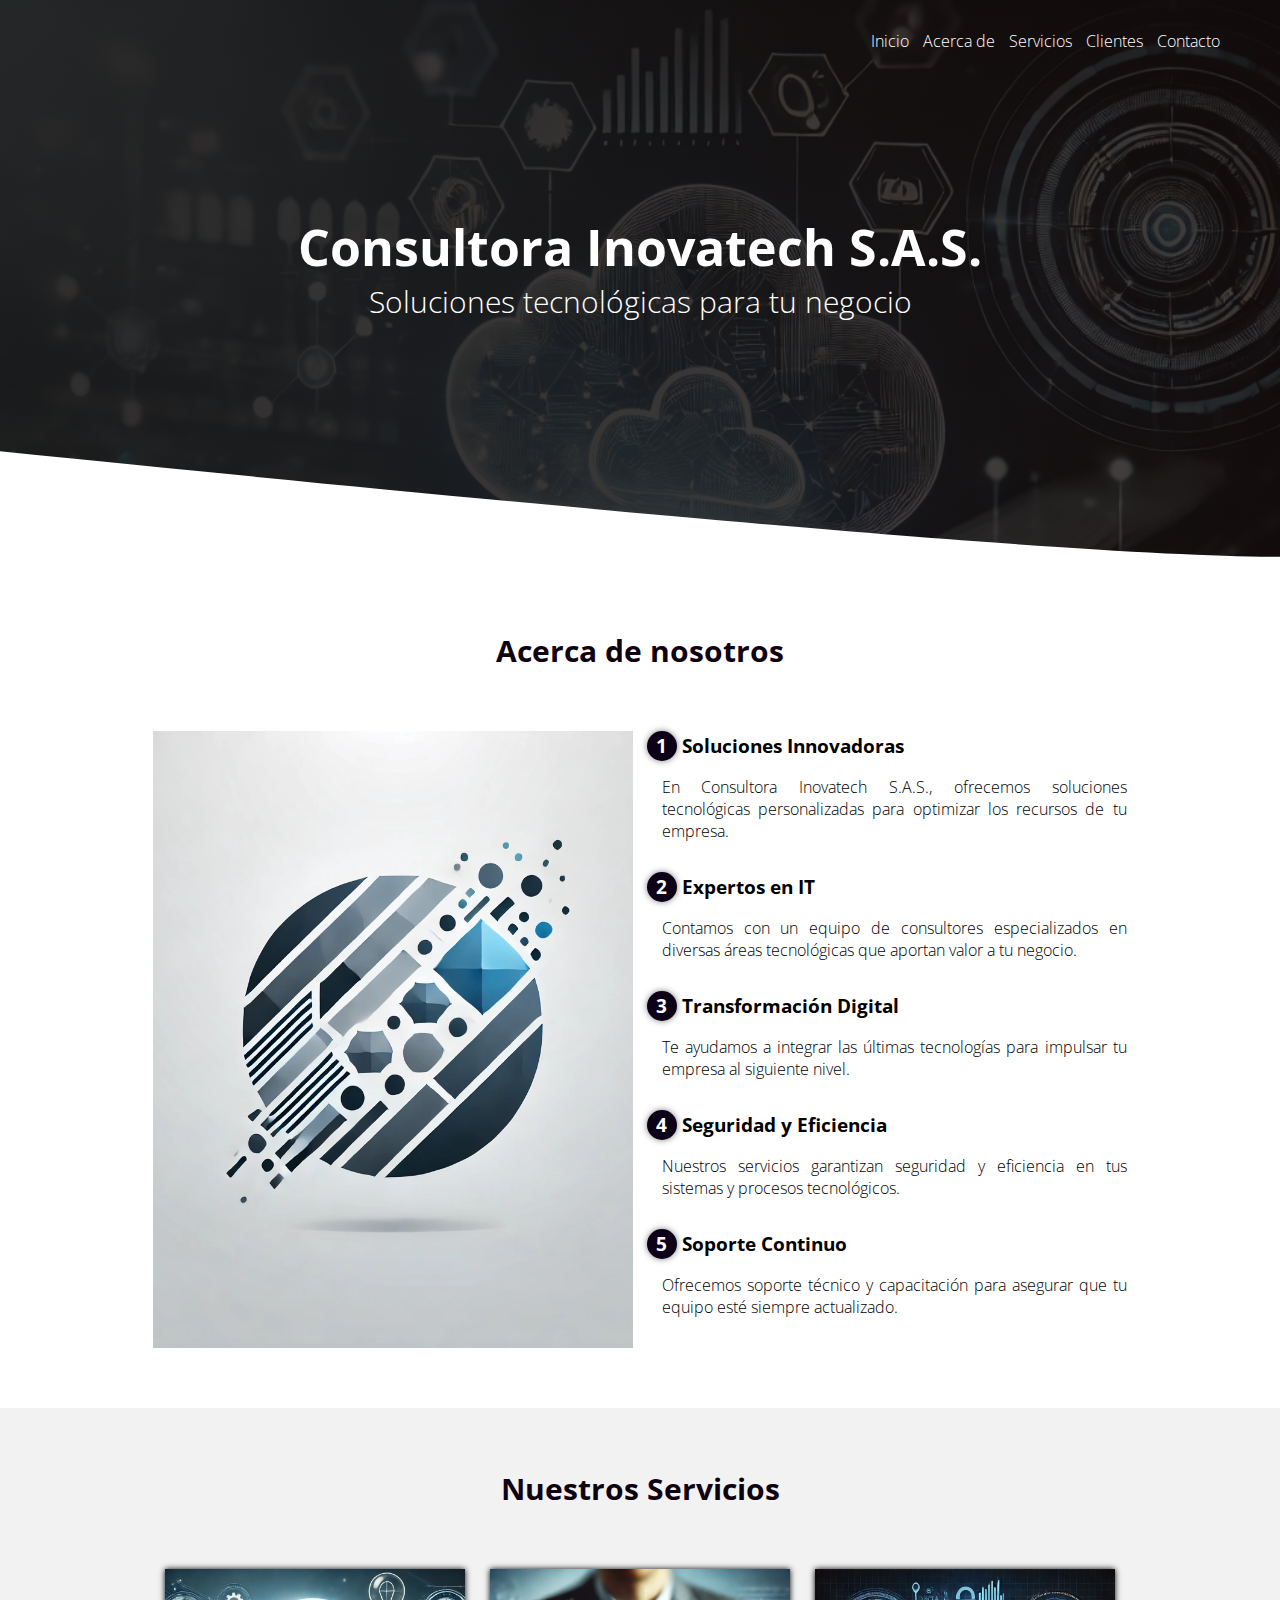
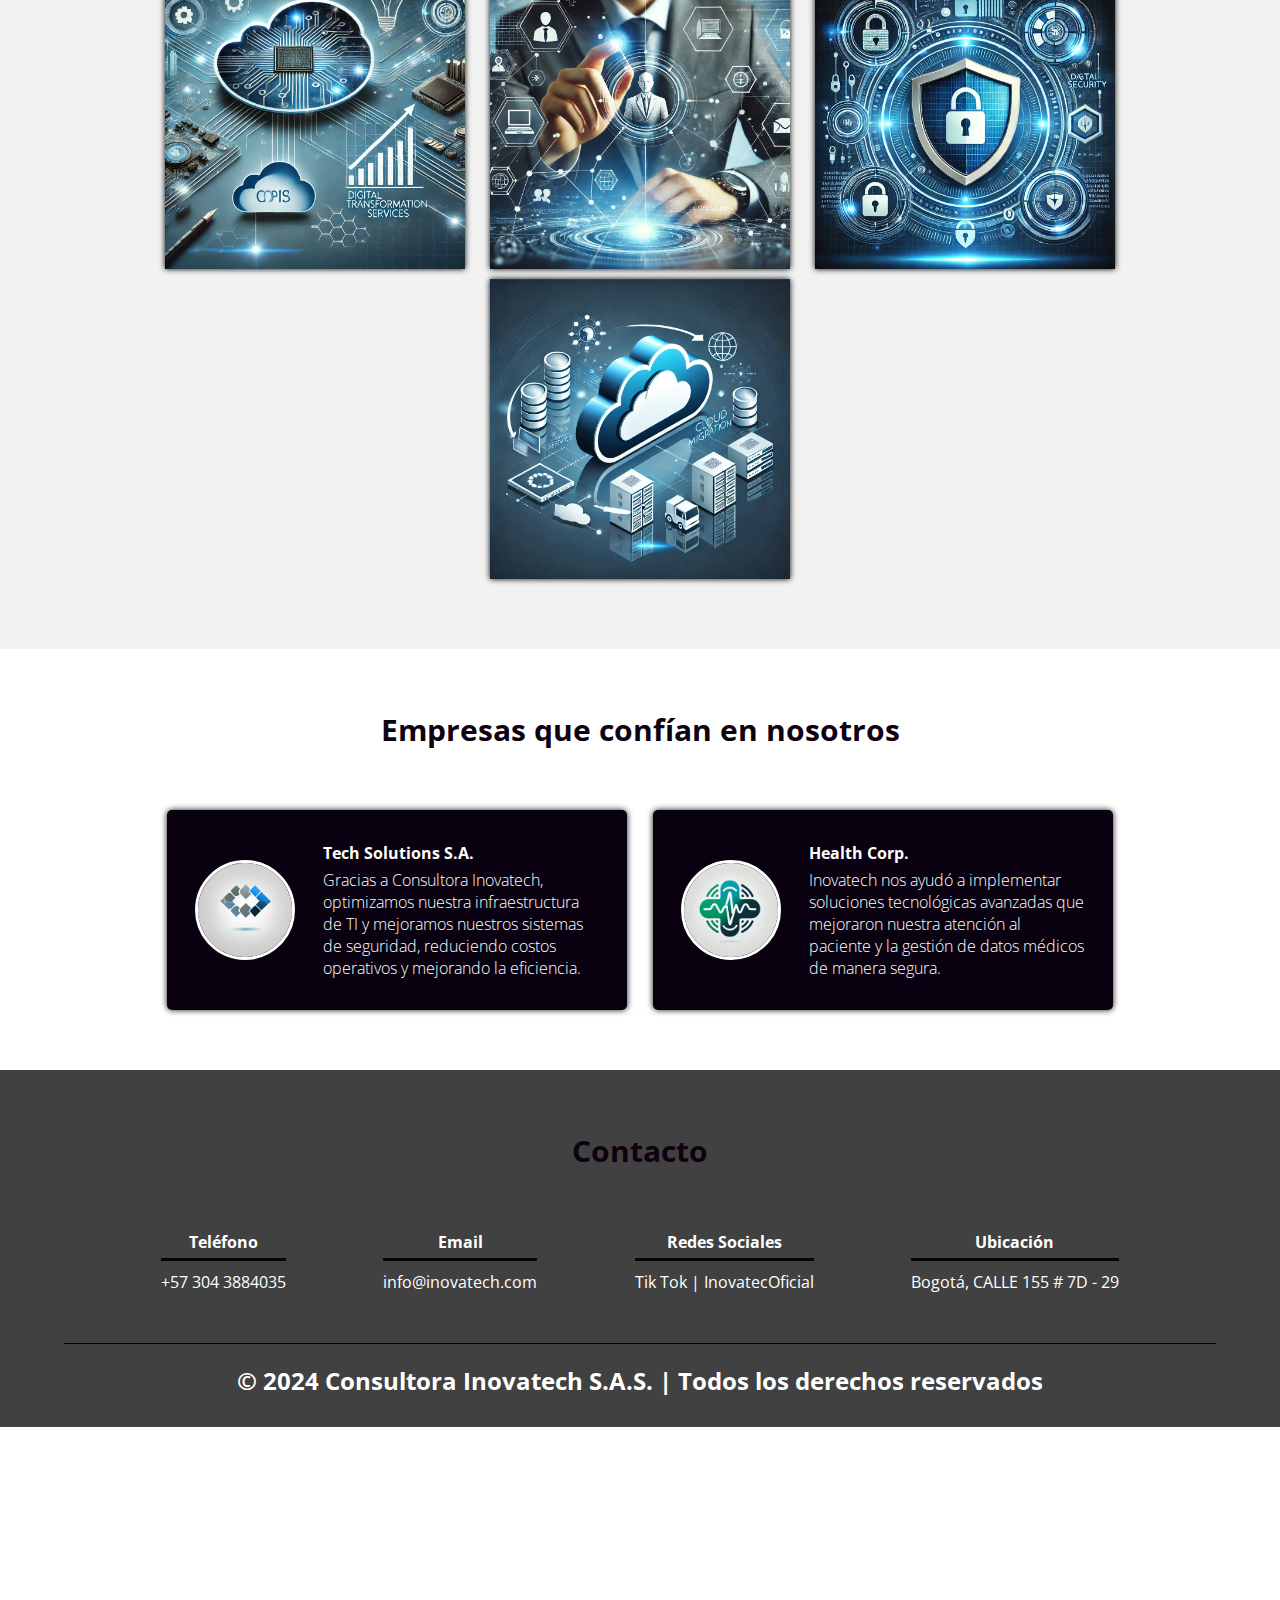
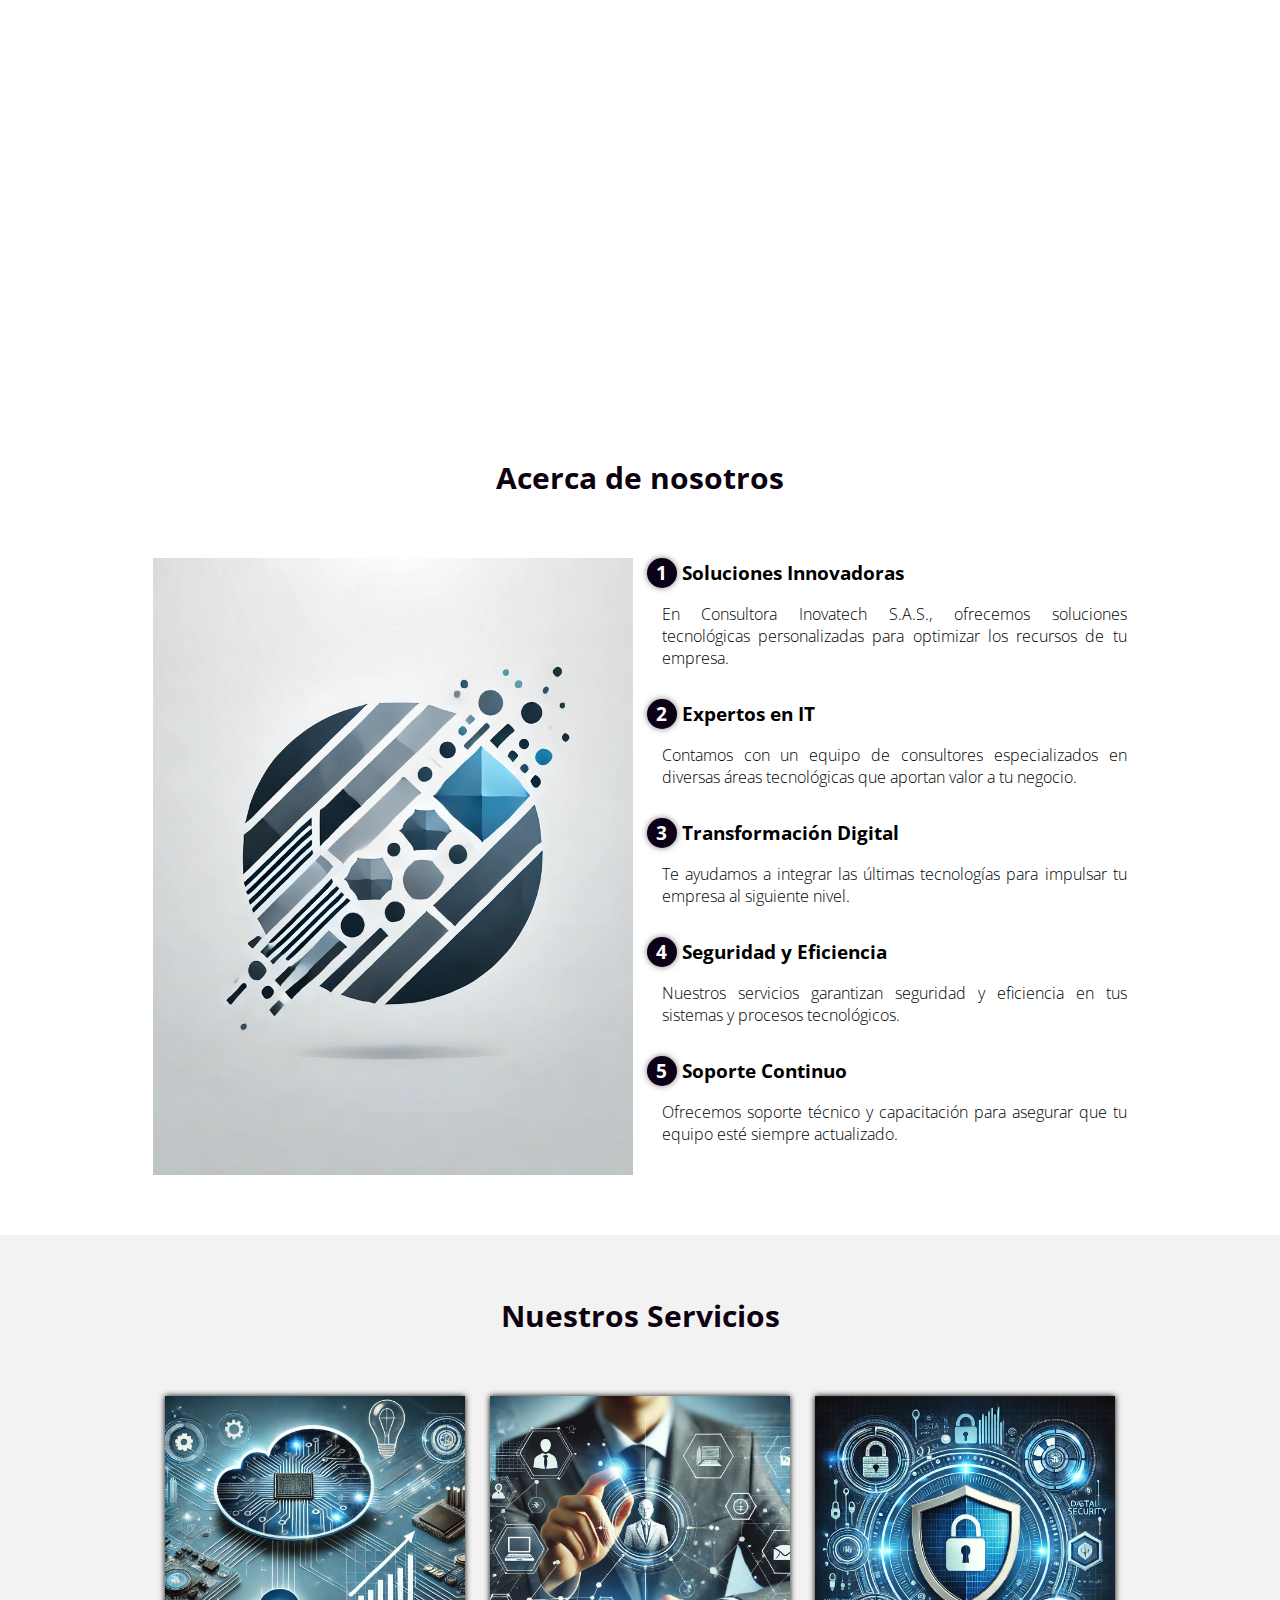
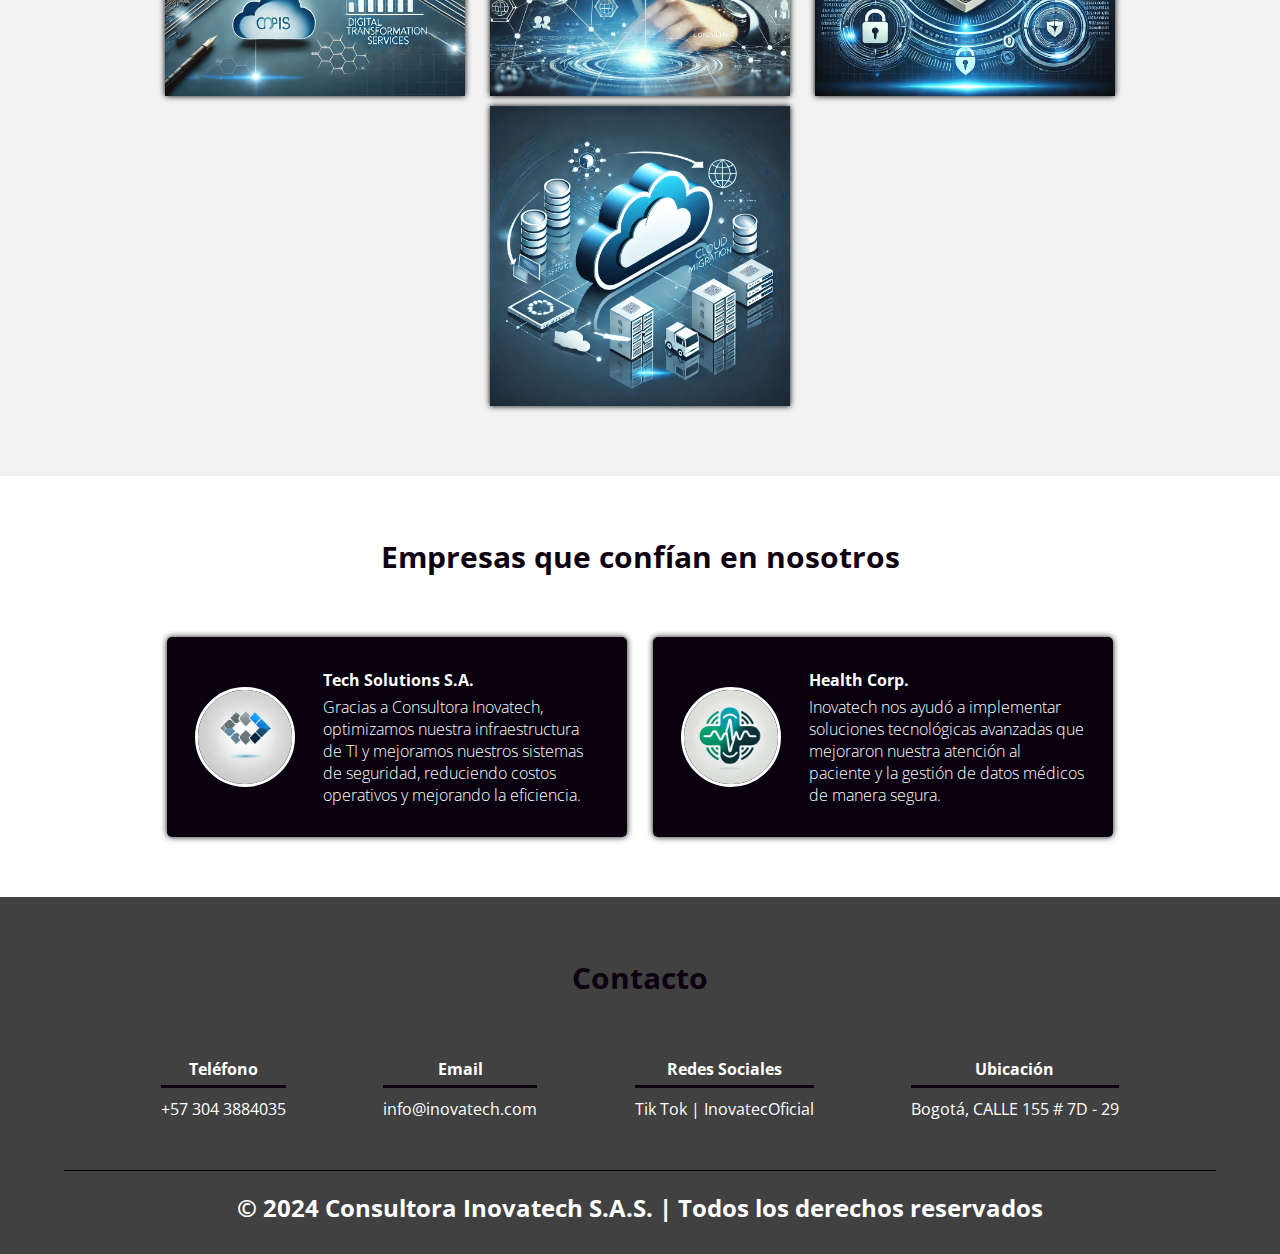
==== index.html @ 9912cde2 "Add files via upload" ====
<!DOCTYPE html>
<html lang="es">

<head>
    <meta charset="UTF-8">
    <meta name="viewport" content="width=device-width, initial-scale=1.0">
    <meta http-equiv="X-UA-Compatible" content="ie=edge">
    <title>Consultora Inovatech S.A.S.</title>
    <link rel="shortcut icon" href="img/Logo.png" type="image/x-icon">
    <link rel="stylesheet" href="css/estilos.css">
    <link href="https://fonts.googleapis.com/css?family=Open+Sans:300,400,700,800&display=swap" rel="stylesheet"> 
</head>

<body>
    <header>
        <nav>
            <a href="#inicio">Inicio</a>
            <a href="#acerca-de">Acerca de</a>
            <a href="#servicios">Servicios</a>
            <a href="#clientes">Clientes</a>
            <a href="#contacto">Contacto</a>
        </nav>
        <section id="inicio" class="textos-header">
            <h1>Consultora Inovatech S.A.S.</h1>
            <h2>Soluciones tecnológicas para tu negocio</h2>
        </section>
        <div class="wave" style="height: 150px; overflow: hidden;">
            <svg viewBox="0 0 500 150" preserveAspectRatio="none" style="height: 100%; width: 100%;">
                <path d="M-25.96,-5.41 C545.71,143.59 567.71,119.91 536.68,62.67 L500.00,150.00 L0.00,150.00 Z" style="stroke: none; fill: #fff;"></path>
            </svg>
        </div>                                     
    </header>
    <main>
        <section id="acerca-de" class="contenedor sobre-nosotros">
            <h2 class="titulo">Acerca de nosotros</h2>
            <div class="contenedor-sobre-nosotros">
                <img src="img/Logo.png" alt="Equipo Inovatech" class="imagen-about-us">
                <div class="contenido-textos">
                    <h3><span>1</span>Soluciones Innovadoras</h3>
                    <p>En Consultora Inovatech S.A.S., ofrecemos soluciones tecnológicas personalizadas para optimizar los recursos de tu empresa.</p>
                    <h3><span>2</span>Expertos en IT</h3>
                    <p>Contamos con un equipo de consultores especializados en diversas áreas tecnológicas que aportan valor a tu negocio.</p>
                    <h3><span>3</span>Transformación Digital</h3>
                    <p>Te ayudamos a integrar las últimas tecnologías para impulsar tu empresa al siguiente nivel.</p>
                    <h3><span>4</span>Seguridad y Eficiencia</h3>
                    <p>Nuestros servicios garantizan seguridad y eficiencia en tus sistemas y procesos tecnológicos.</p>
                    <h3><span>5</span>Soporte Continuo</h3>
                    <p>Ofrecemos soporte técnico y capacitación para asegurar que tu equipo esté siempre actualizado.</p>
                </div>
            </div>
        </section>

        <section id="servicios" class="portafolio">
            <div class="contenedor">
                <h2 class="titulo">Nuestros Servicios</h2>
                <div class="galeria-port">
                    <div class="imagen-port">
                        <img src="img/Transformación-Digital.png" alt="Transformación Digital">
                        <div class="hover-galeria">
                            <img src="img/icono-servicio.png" alt="">
                            <p>Transformación Digital</p>
                        </div>
                        <div class="servicio-info">
                            <h3>Transformación Digital</h3>
                            <p>Ayudamos a las empresas a adoptar tecnologías digitales para mejorar sus procesos y mantenerse competitivas. Nuestros servicios incluyen:</p>
                            <ul>
                                <li>Evaluación de madurez digital</li>
                                <li>Desarrollo de estrategias de transformación</li>
                                <li>Implementación de nuevas tecnologías</li>
                                <li>Capacitación y gestión del cambio</li>
                            </ul>
                        </div>
                    </div>
                    <div class="imagen-port">
                        <img src="img/Consultoría-IT.png" alt="Consultoría IT">
                        <div class="hover-galeria">
                            <img src="img/icono-servicio.png" alt="">
                            <p>Consultoría IT</p>
                        </div>
                        <div class="servicio-info">
                            <h3>Consultoría IT</h3>
                            <p>Ofrecemos asesoramiento experto en TI para optimizar sus sistemas. Nuestros servicios incluyen:</p>
                            <ul>
                                <li>Auditoría de sistemas y procesos IT</li>
                                <li>Planificación estratégica de TI</li>
                                <li>Optimización de infraestructura</li>
                                <li>Gestión de proyectos tecnológicos</li>
                            </ul>
                        </div>
                    </div>
                    <div class="imagen-port">
                        <img src="img/Seguridad-Informática.png" alt="Seguridad Informática">
                        <div class="hover-galeria">
                            <img src="img/icono-servicio.png" alt="">
                            <p>Seguridad Informática</p>
                        </div>
                        <div class="servicio-info">
                            <h3>Seguridad Informática</h3>
                            <p>Protegemos los activos digitales de su empresa contra amenazas cibernéticas. Nuestros servicios incluyen:</p>
                            <ul>
                                <li>Evaluación de vulnerabilidades</li>
                                <li>Implementación de soluciones de seguridad</li>
                                <li>Gestión de identidades y accesos</li>
                                <li>Formación en ciberseguridad</li>
                            </ul>
                        </div>
                    </div>
                    <div class="imagen-port">
                        <img src="img/Migración-a-la-Nube.png" alt="Migración a la nube">
                        <div class="hover-galeria">
                            <img src="img/icono-servicio.png" alt="">
                            <p>Migración a la Nube</p>
                        </div>
                        <div class="servicio-info">
                            <h3>Migración a la Nube</h3>
                            <p>Facilitamos la transición de sus sistemas a entornos cloud. Nuestros servicios incluyen:</p>
                            <ul>
                                <li>Análisis y planificación de la migración</li>
                                <li>Implementación de soluciones cloud</li>
                                <li>Optimización de costos en la nube</li>
                                <li>Gestión y monitoreo de entornos cloud</li>
                            </ul>
                        </div>
                    </div>
                </div>
            </div>
        </section>

        <section id="clientes" class="clientes contenedor">
            <h2 class="titulo">Empresas que confían en nosotros</h2>
            <div class="cards">
                <div class="card">
                    <img src="img/Tech-Solutions-S.A.png" alt="Cliente satisfecho">
                    <div class="contenido-texto-card">
                        <h4>Tech Solutions S.A.</h4>
                        <p>Gracias a Consultora Inovatech, optimizamos nuestra infraestructura de TI y mejoramos nuestros sistemas de seguridad, reduciendo costos operativos y mejorando la eficiencia.</p>
                    </div>
                </div>
                <div class="card">
                    <img src="img/Health-Corp.png" alt="Cliente satisfecho">
                    <div class="contenido-texto-card">
                        <h4>Health Corp.</h4>
                        <p>Inovatech nos ayudó a implementar soluciones tecnológicas avanzadas que mejoraron nuestra atención al paciente y la gestión de datos médicos de manera segura.</p>
                    </div>
                </div>
            </div>
        </section>
    </main>
    <footer id="contacto">
        <h2 class="titulo">Contacto</h2>
        <div class="contenedor-footer">
            <div class="content-foo">
                <h4>Teléfono</h4>
                <p>+57 304 3884035</p>
            </div>
            <div class="content-foo">
                <h4>Email</h4>
                <p>info@inovatech.com</p>
            </div>
            <div class="content-foo">
                <h4>Redes Sociales</h4>
                <p>Tik Tok | InovatecOficial</p>
            </div>
            <div class="content-foo">
                <h4>Ubicación</h4>
                <p>Bogotá, CALLE 155 # 7D - 29</p>
            </div>
        </div>
        <h2 class="titulo-final">&copy; 2024 Consultora Inovatech S.A.S. | Todos los derechos reservados</h2>
    </footer>

    <script src="js/script.js"></script>
</body>

</html><!DOCTYPE html>
<html lang="es">

<head>
    <meta charset="UTF-8">
    <meta name="viewport" content="width=device-width, initial-scale=1.0">
    <meta http-equiv="X-UA-Compatible" content="ie=edge">
    <title>Consultora Inovatech S.A.S.</title>
    <link rel="shortcut icon" href="img/Logo.png" type="image/x-icon">
    <link rel="stylesheet" href="css/estilos.css">
    <link href="https://fonts.googleapis.com/css?family=Open+Sans:300,400,700,800&display=swap" rel="stylesheet">
</head>

<body>
    <header>
        <nav>
            <a href="#inicio">Inicio</a>
            <a href="#acerca-de">Acerca de</a>
            <a href="#servicios">Servicios</a>
            <a href="#clientes">Clientes</a>
            <a href="#contacto">Contacto</a>
        </nav>
        <section id="inicio" class="textos-header">
            <h1>Consultora Inovatech S.A.S.</h1>
            <h2>Soluciones tecnológicas para tu negocio</h2>
        </section>
        <div class="wave" style="height: 150px; overflow: hidden;">
            <svg viewBox="0 0 500 150" preserveAspectRatio="none" style="height: 100%; width: 100%;">
                <path d="M-25.96,-5.41 C545.71,143.59 567.71,119.91 536.68,62.67 L500.00,150.00 L0.00,150.00 Z" style="stroke: none; fill: #fff;"></path>
            </svg>
        </div>
    </header>
    <main>
        <section id="acerca-de" class="contenedor sobre-nosotros">
            <h2 class="titulo">Acerca de nosotros</h2>
            <div class="contenedor-sobre-nosotros">
                <img src="img/Logo.png" alt="Equipo Inovatech" class="imagen-about-us">
                <div class="contenido-textos">
                    <h3><span>1</span>Soluciones Innovadoras</h3>
                    <p>En Consultora Inovatech S.A.S., ofrecemos soluciones tecnológicas personalizadas para optimizar los recursos de tu empresa.</p>
                    <h3><span>2</span>Expertos en IT</h3>
                    <p>Contamos con un equipo de consultores especializados en diversas áreas tecnológicas que aportan valor a tu negocio.</p>
                    <h3><span>3</span>Transformación Digital</h3>
                    <p>Te ayudamos a integrar las últimas tecnologías para impulsar tu empresa al siguiente nivel.</p>
                    <h3><span>4</span>Seguridad y Eficiencia</h3>
                    <p>Nuestros servicios garantizan seguridad y eficiencia en tus sistemas y procesos tecnológicos.</p>
                    <h3><span>5</span>Soporte Continuo</h3>
                    <p>Ofrecemos soporte técnico y capacitación para asegurar que tu equipo esté siempre actualizado.</p>
                </div>
            </div>
        </section>

        <section id="servicios" class="portafolio">
            <div class="contenedor">
                <h2 class="titulo">Nuestros Servicios</h2>
                <div class="galeria-port">
                    <div class="imagen-port">
                        <img src="img/Transformación-Digital.png" alt="Transformación Digital">
                        <div class="hover-galeria">
                            <img src="img/icono-servicio.png" alt="">
                            <p>Transformación Digital</p>
                        </div>
                        <div class="servicio-info">
                            <h3>Transformación Digital</h3>
                            <p>Ayudamos a las empresas a adoptar tecnologías digitales para mejorar sus procesos y mantenerse competitivas. Nuestros servicios incluyen:</p>
                            <ul>
                                <li>Evaluación de madurez digital</li>
                                <li>Desarrollo de estrategias de transformación</li>
                                <li>Implementación de nuevas tecnologías</li>
                                <li>Capacitación y gestión del cambio</li>
                            </ul>
                        </div>
                    </div>
                    <div class="imagen-port">
                        <img src="img/Consultoría-IT.png" alt="Consultoría IT">
                        <div class="hover-galeria">
                            <img src="img/icono-servicio.png" alt="">
                            <p>Consultoría IT</p>
                        </div>
                        <div class="servicio-info">
                            <h3>Consultoría IT</h3>
                            <p>Ofrecemos asesoramiento experto en TI para optimizar sus sistemas. Nuestros servicios incluyen:</p>
                            <ul>
                                <li>Auditoría de sistemas y procesos IT</li>
                                <li>Planificación estratégica de TI</li>
                                <li>Optimización de infraestructura</li>
                                <li>Gestión de proyectos tecnológicos</li>
                            </ul>
                        </div>
                    </div>
                    <div class="imagen-port">
                        <img src="img/Seguridad-Informática.png" alt="Seguridad Informática">
                        <div class="hover-galeria">
                            <img src="img/icono-servicio.png" alt="">
                            <p>Seguridad Informática</p>
                        </div>
                        <div class="servicio-info">
                            <h3>Seguridad Informática</h3>
                            <p>Protegemos los activos digitales de su empresa contra amenazas cibernéticas. Nuestros servicios incluyen:</p>
                            <ul>
                                <li>Evaluación de vulnerabilidades</li>
                                <li>Implementación de soluciones de seguridad</li>
                                <li>Gestión de identidades y accesos</li>
                                <li>Formación en ciberseguridad</li>
                            </ul>
                        </div>
                    </div>
                    <div class="imagen-port">
                        <img src="img/Migración-a-la-Nube.png" alt="Migración a la nube">
                        <div class="hover-galeria">
                            <img src="img/icono-servicio.png" alt="">
                            <p>Migración a la Nube</p>
                        </div>
                        <div class="servicio-info">
                            <h3>Migración a la Nube</h3>
                            <p>Facilitamos la transición de sus sistemas a entornos cloud. Nuestros servicios incluyen:</p>
                            <ul>
                                <li>Análisis y planificación de la migración</li>
                                <li>Implementación de soluciones cloud</li>
                                <li>Optimización de costos en la nube</li>
                                <li>Gestión y monitoreo de entornos cloud</li>
                            </ul>
                        </div>
                    </div>
                </div>
            </div>
        </section>

        <section id="clientes" class="clientes contenedor">
            <h2 class="titulo">Empresas que confían en nosotros</h2>
            <div class="cards">
                <div class="card">
                    <img src="img/Tech-Solutions-S.A.png" alt="Cliente satisfecho">
                    <div class="contenido-texto-card">
                        <h4>Tech Solutions S.A.</h4>
                        <p>Gracias a Consultora Inovatech, optimizamos nuestra infraestructura de TI y mejoramos nuestros sistemas de seguridad, reduciendo costos operativos y mejorando la eficiencia.</p>
                    </div>
                </div>
                <div class="card">
                    <img src="img/Health-Corp.png" alt="Cliente satisfecho">
                    <div class="contenido-texto-card">
                        <h4>Health Corp.</h4>
                        <p>Inovatech nos ayudó a implementar soluciones tecnológicas avanzadas que mejoraron nuestra atención al paciente y la gestión de datos médicos de manera segura.</p>
                    </div>
                </div>
            </div>
        </section>
    </main>
    <footer id="contacto">
        <h2 class="titulo">Contacto</h2>
        <div class="contenedor-footer">
            <div class="content-foo">
                <h4>Teléfono</h4>
                <p>+57 304 3884035</p>
            </div>
            <div class="content-foo">
                <h4>Email</h4>
                <p>info@inovatech.com</p>
            </div>
            <div class="content-foo">
                <h4>Redes Sociales</h4>
                <p>Tik Tok | InovatecOficial</p>
            </div>
            <div class="content-foo">
                <h4>Ubicación</h4>
                <p>Bogotá, CALLE 155 # 7D - 29</p>
            </div>
        </div>
        <h2 class="titulo-final">&copy; 2024 Consultora Inovatech S.A.S. | Todos los derechos reservados</h2>
    </footer>

    <script src="script.js"></script>
</body>

</html>
---- css/estilos.css ----
* {
    margin: 0;
    padding: 0;
    box-sizing: border-box;
}

body {
    font-family: 'Open Sans', sans-serif;
}

.contenedor {
    padding: 60px 0;
    width: 90%;
    max-width: 1000px;
    margin: auto;
    overflow: hidden;
}

.titulo {
    color: #0e0211;
    font-size: 30px;
    text-align: center;
    margin-bottom: 60px;
}

/* Header */

header {
    width: 100%;
    height: 600px;
    background: #d64040;
    background: linear-gradient(to right, hsla(0, 7%, 8%, 0.884), hsla(0, 23%, 6%, 0.788)), url(../img/Top.png);
    background-size: cover;
    background-attachment: fixed;
    position: relative;
}

nav {
    text-align: right;
    padding: 30px 50px 0 0;
}

nav > a {
    color: #fff;
    font-weight: 300;
    text-decoration: none;
    margin-right: 10px;
}

nav > a:hover {
    text-decoration: underline;
}

.textos-header {
    display: flex;
    height: 430px;
    width: 100%;
    align-items: center;
    justify-content: center;
    flex-direction: column;
    text-align: center;
}

.textos-header h1 {
    font-size: 50px;
    color: #fff;
}

.textos-header h2 {
    font-size: 30px;
    font-weight: 300;
    color: #fff;
}

.wave {
    position: absolute;
    bottom: 0;
    width: 100%;
}

/* Acerca de */

.sobre-nosotros {
    padding: 30px 0 60px 0;
}

.contenedor-sobre-nosotros {
    display: flex;
    justify-content: space-evenly;
}

.imagen-about-us {
    width: 48%;
    height: auto;
    object-fit: cover;
}

.sobre-nosotros .contenido-textos {
    width: 48%;
}

.contenido-textos h3 {
    margin-bottom: 15px;
}

.contenido-textos h3 span {
    background: #0d0118;
    color: #fff;
    border-radius: 50%;
    display: inline-block;
    text-align: center;
    width: 30px;
    height: 30px;
    padding: 2px;
    box-shadow: 0 0 6px 0 rgba(0, 0, 0, .5);
    margin-right: 5px;
}

.contenido-textos p {
    padding: 0px 0px 30px 15px;
    font-weight: 300;
    text-align: justify;
}

/* Galería de servicios */

.portafolio {
    background: #f2f2f2;
}

.galeria-port {
    display: flex;
    justify-content: space-evenly;
    flex-wrap: wrap;
}

.imagen-port {
    width: 30%;
    margin-bottom: 10px;
    overflow: hidden;
    position: relative;
    cursor: pointer;
    box-shadow: 0 0 6px 0 rgb(0, 0, 0);
}

.imagen-port > img {
    width: 100%;
    height: 100%;
    object-fit: cover;
    display: block;
}

.hover-galeria {
    position: absolute;
    width: 100%;
    height: 100%;
    top: 0;
    transform: scale(0);
    background: rgba(15, 2, 26, 0.7);
    transition: transform .5s;
    display: flex;
    justify-content: center;
    align-items: center;
    flex-direction: column;
}

.hover-galeria img {
    width: 50px;
}

.hover-galeria p {
    color: #fff;
    font-size: 15px;
}

.imagen-port:hover .hover-galeria {
    transform: scale(1);
}

.servicio-info {
    display: none;
    background-color: rgba(255, 255, 255, 0.9);
    padding: 10px;
    position: absolute;
    top: 0;
    left: 0;
    right: 0;
    bottom: 0;
    overflow: auto;
}

/* Clientes */

.cards {
    display: flex;
    justify-content: space-evenly;
}

.cards .card {
    background: #09010f;
    display: flex;
    width: 46%;
    height: 200px;
    align-items: center;
    justify-content: space-evenly;
    border-radius: 5px;
    box-shadow: 0 0 6px 0 rgba(2, 0, 0, 0.918);
}

.cards .card img {
    width: 100px;
    height: 100px;
    object-fit: cover;
    border: 3px solid #fff;
    border-radius: 50%;
    display: block;
}

.cards .card > .contenido-texto-card {
    width: 60%;
    color: #fff;
}

.cards .card > .contenido-texto-card p {
    font-weight: 300;
    padding-top: 5px;
}

/* Footer */

footer {
    background: #414141;
    padding: 60px 0 30px 0;
    margin: auto;
    overflow: hidden;
}

.contenedor-footer {
    display: flex;
    width: 90%;
    justify-content: space-evenly;
    margin: auto;
    padding-bottom: 50px;
    border-bottom: 1px solid rgb(0, 0, 0);
}

.content-foo {
    text-align: center;
}

.content-foo h4 {
    color: #fff;
    border-bottom: 3px solid #0b020e;
    padding-bottom: 5px;
    margin-bottom: 10px;
}

.content-foo p {
    color: rgb(255, 255, 255);
}

.titulo-final {
    text-align: center;
    font-size: 24px;
    margin: 20px 0 0 0;
    color: #ffffff;
}

@media screen and (max-width:900px) {
    header {
        background-position: center;
    }

    .contenedor-sobre-nosotros {
        flex-direction: column;
        justify-content: center;
        align-items: center;
    }

    .sobre-nosotros .contenido-textos {
        width: 90%;
    }

    .imagen-about-us {
        width: 90%;
    }

    .imagen-port {
        width: 44%;
    }

    .cards {
        flex-direction: column;
        justify-content: center;
        align-items: center;
    }

    .cards .card {
        width: 90%;
    }

    .cards .card:first-child {
        margin-bottom: 30px;
    }
}

@media screen and (max-width:500px) {
    nav {
        text-align: center;
        padding: 30px 0 0 0;
    }

    nav > a {
        margin-right: 5px;
    }

    .textos-header h1 {
        font-size: 35px;
    }

    .textos-header h2 {
        font-size: 20px;
    }

    .imagen-about-us {
        margin-bottom: 60px;
        width: 99%;
    }

    .sobre-nosotros .contenido-textos {
        width: 95%;
    }

    .imagen-port {
        width: 95%;
    }

    .cards .card {
        height: 450px;
        display: flex;
        flex-direction: column;
        align-items: center;
    }

    .cards .card img {
        width: 90px;
        height: 90px;
    }

    .contenedor-footer {
        flex-direction: column;
        border: none;
    }

    .content-foo {
        margin-bottom: 20px;
        text-align: center;
    }

    .content-foo h4 {
        border: none;
    }

    .content-foo p {
        color: rgb(0, 0, 0);
        border-bottom: 1px solid #000000;
        padding-bottom: 20px;
    }

    .titulo-final {
        font-size: 20px;
    }
}
---- css/estilos.css ----
* {
    margin: 0;
    padding: 0;
    box-sizing: border-box;
}

body {
    font-family: 'Open Sans', sans-serif;
}

.contenedor {
    padding: 60px 0;
    width: 90%;
    max-width: 1000px;
    margin: auto;
    overflow: hidden;
}

.titulo {
    color: #0e0211;
    font-size: 30px;
    text-align: center;
    margin-bottom: 60px;
}

/* Header */

header {
    width: 100%;
    height: 600px;
    background: #d64040;
    background: linear-gradient(to right, hsla(0, 7%, 8%, 0.884), hsla(0, 23%, 6%, 0.788)), url(../img/Top.png);
    background-size: cover;
    background-attachment: fixed;
    position: relative;
}

nav {
    text-align: right;
    padding: 30px 50px 0 0;
}

nav > a {
    color: #fff;
    font-weight: 300;
    text-decoration: none;
    margin-right: 10px;
}

nav > a:hover {
    text-decoration: underline;
}

.textos-header {
    display: flex;
    height: 430px;
    width: 100%;
    align-items: center;
    justify-content: center;
    flex-direction: column;
    text-align: center;
}

.textos-header h1 {
    font-size: 50px;
    color: #fff;
}

.textos-header h2 {
    font-size: 30px;
    font-weight: 300;
    color: #fff;
}

.wave {
    position: absolute;
    bottom: 0;
    width: 100%;
}

/* Acerca de */

.sobre-nosotros {
    padding: 30px 0 60px 0;
}

.contenedor-sobre-nosotros {
    display: flex;
    justify-content: space-evenly;
}

.imagen-about-us {
    width: 48%;
    height: auto;
    object-fit: cover;
}

.sobre-nosotros .contenido-textos {
    width: 48%;
}

.contenido-textos h3 {
    margin-bottom: 15px;
}

.contenido-textos h3 span {
    background: #0d0118;
    color: #fff;
    border-radius: 50%;
    display: inline-block;
    text-align: center;
    width: 30px;
    height: 30px;
    padding: 2px;
    box-shadow: 0 0 6px 0 rgba(0, 0, 0, .5);
    margin-right: 5px;
}

.contenido-textos p {
    padding: 0px 0px 30px 15px;
    font-weight: 300;
    text-align: justify;
}

/* Galería de servicios */

.portafolio {
    background: #f2f2f2;
}

.galeria-port {
    display: flex;
    justify-content: space-evenly;
    flex-wrap: wrap;
}

.imagen-port {
    width: 30%;
    margin-bottom: 10px;
    overflow: hidden;
    position: relative;
    cursor: pointer;
    box-shadow: 0 0 6px 0 rgb(0, 0, 0);
}

.imagen-port > img {
    width: 100%;
    height: 100%;
    object-fit: cover;
    display: block;
}

.hover-galeria {
    position: absolute;
    width: 100%;
    height: 100%;
    top: 0;
    transform: scale(0);
    background: rgba(15, 2, 26, 0.7);
    transition: transform .5s;
    display: flex;
    justify-content: center;
    align-items: center;
    flex-direction: column;
}

.hover-galeria img {
    width: 50px;
}

.hover-galeria p {
    color: #fff;
    font-size: 15px;
}

.imagen-port:hover .hover-galeria {
    transform: scale(1);
}

.servicio-info {
    display: none;
    background-color: rgba(255, 255, 255, 0.9);
    padding: 10px;
    position: absolute;
    top: 0;
    left: 0;
    right: 0;
    bottom: 0;
    overflow: auto;
}

/* Clientes */

.cards {
    display: flex;
    justify-content: space-evenly;
}

.cards .card {
    background: #09010f;
    display: flex;
    width: 46%;
    height: 200px;
    align-items: center;
    justify-content: space-evenly;
    border-radius: 5px;
    box-shadow: 0 0 6px 0 rgba(2, 0, 0, 0.918);
}

.cards .card img {
    width: 100px;
    height: 100px;
    object-fit: cover;
    border: 3px solid #fff;
    border-radius: 50%;
    display: block;
}

.cards .card > .contenido-texto-card {
    width: 60%;
    color: #fff;
}

.cards .card > .contenido-texto-card p {
    font-weight: 300;
    padding-top: 5px;
}

/* Footer */

footer {
    background: #414141;
    padding: 60px 0 30px 0;
    margin: auto;
    overflow: hidden;
}

.contenedor-footer {
    display: flex;
    width: 90%;
    justify-content: space-evenly;
    margin: auto;
    padding-bottom: 50px;
    border-bottom: 1px solid rgb(0, 0, 0);
}

.content-foo {
    text-align: center;
}

.content-foo h4 {
    color: #fff;
    border-bottom: 3px solid #0b020e;
    padding-bottom: 5px;
    margin-bottom: 10px;
}

.content-foo p {
    color: rgb(255, 255, 255);
}

.titulo-final {
    text-align: center;
    font-size: 24px;
    margin: 20px 0 0 0;
    color: #ffffff;
}

@media screen and (max-width:900px) {
    header {
        background-position: center;
    }

    .contenedor-sobre-nosotros {
        flex-direction: column;
        justify-content: center;
        align-items: center;
    }

    .sobre-nosotros .contenido-textos {
        width: 90%;
    }

    .imagen-about-us {
        width: 90%;
    }

    .imagen-port {
        width: 44%;
    }

    .cards {
        flex-direction: column;
        justify-content: center;
        align-items: center;
    }

    .cards .card {
        width: 90%;
    }

    .cards .card:first-child {
        margin-bottom: 30px;
    }
}

@media screen and (max-width:500px) {
    nav {
        text-align: center;
        padding: 30px 0 0 0;
    }

    nav > a {
        margin-right: 5px;
    }

    .textos-header h1 {
        font-size: 35px;
    }

    .textos-header h2 {
        font-size: 20px;
    }

    .imagen-about-us {
        margin-bottom: 60px;
        width: 99%;
    }

    .sobre-nosotros .contenido-textos {
        width: 95%;
    }

    .imagen-port {
        width: 95%;
    }

    .cards .card {
        height: 450px;
        display: flex;
        flex-direction: column;
        align-items: center;
    }

    .cards .card img {
        width: 90px;
        height: 90px;
    }

    .contenedor-footer {
        flex-direction: column;
        border: none;
    }

    .content-foo {
        margin-bottom: 20px;
        text-align: center;
    }

    .content-foo h4 {
        border: none;
    }

    .content-foo p {
        color: rgb(0, 0, 0);
        border-bottom: 1px solid #000000;
        padding-bottom: 20px;
    }

    .titulo-final {
        font-size: 20px;
    }
}
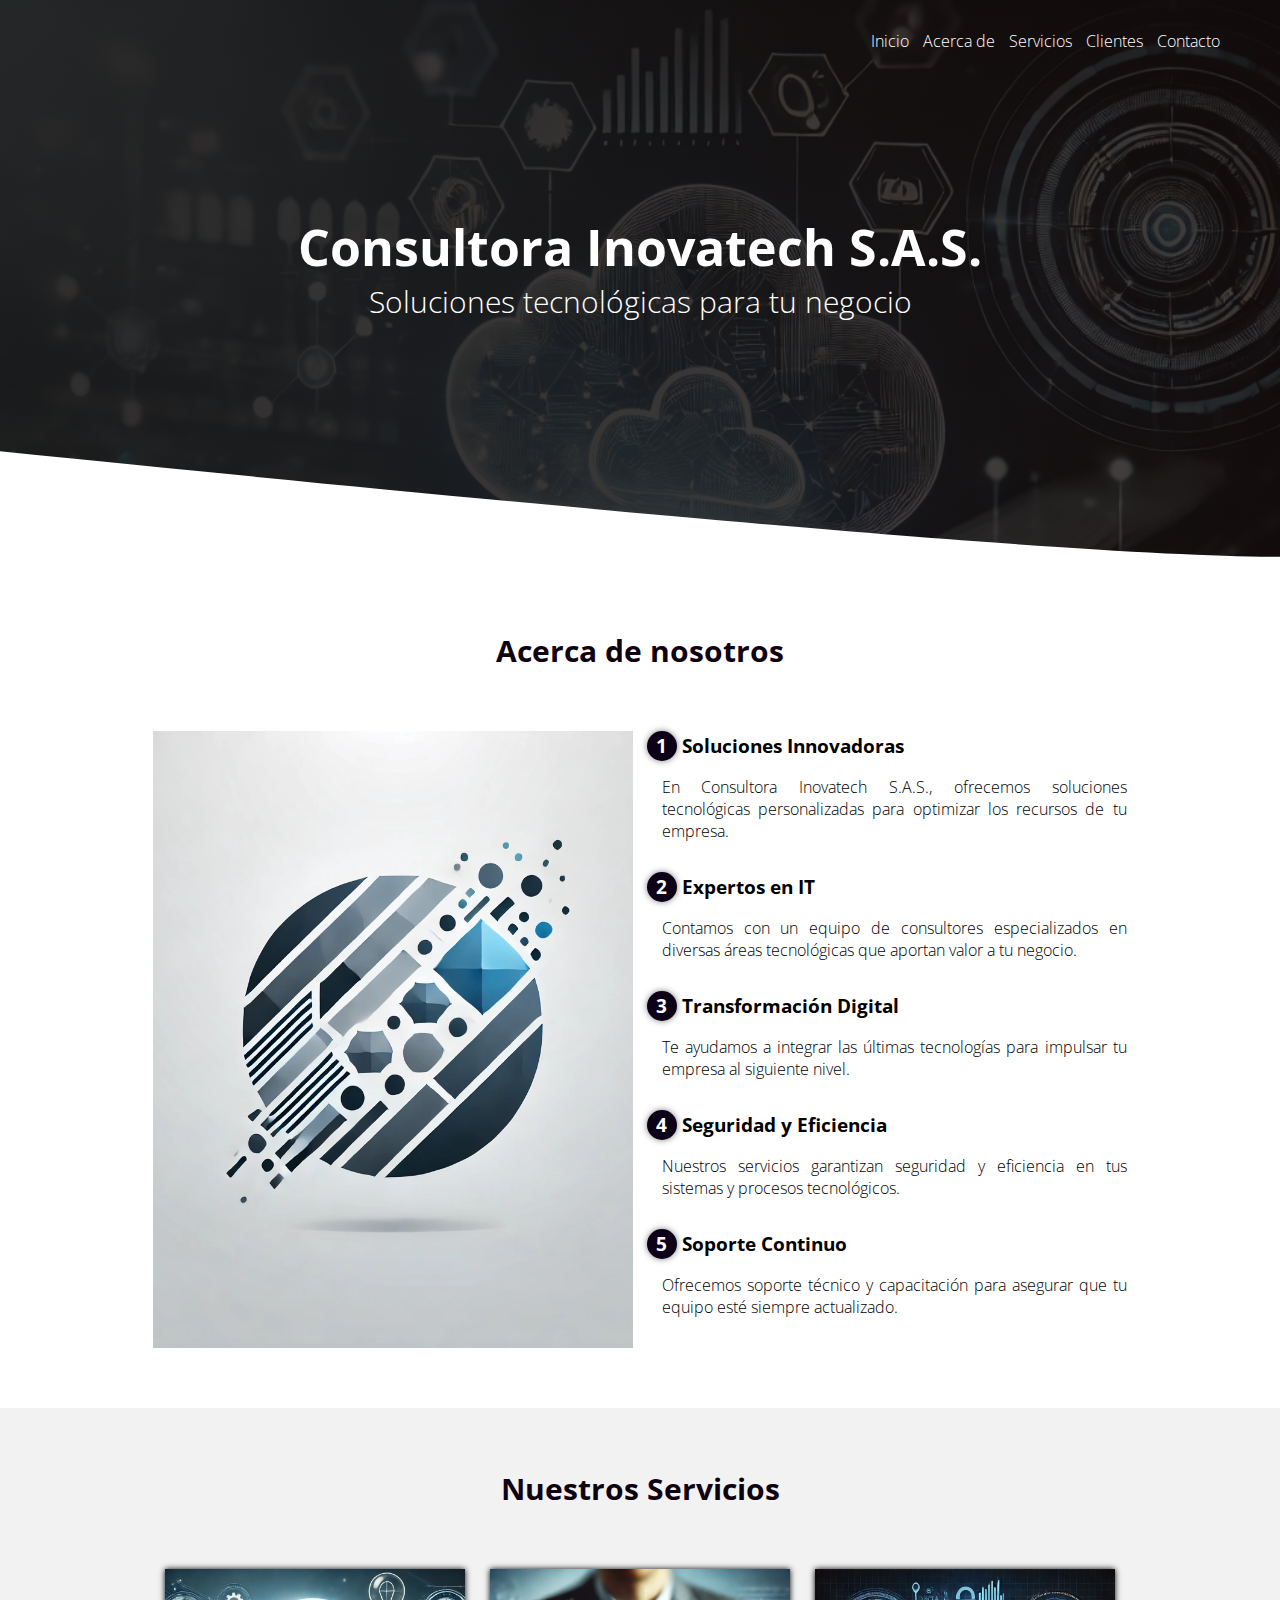
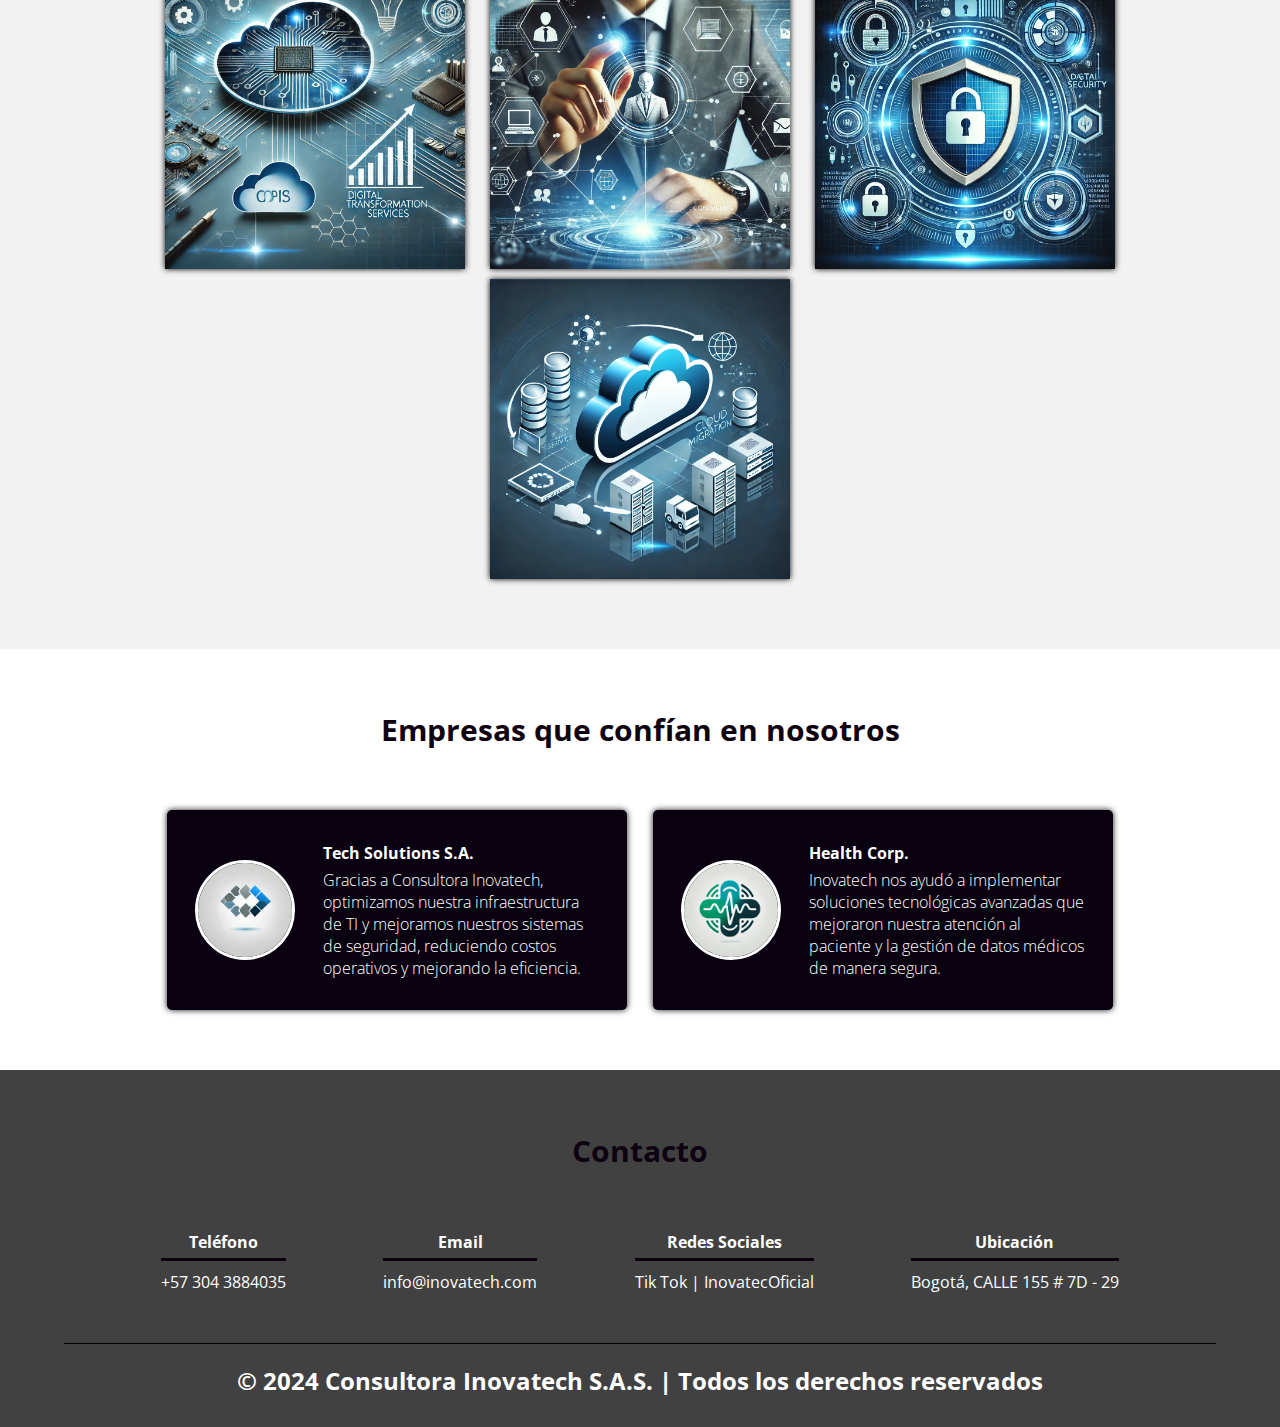
==== commit 90a33d9a: "Update index.html" ====
--- a/index.html
+++ b/index.html
@@ -1,178 +1,4 @@
 <!DOCTYPE html>
-<html lang="es">
-
-<head>
-    <meta charset="UTF-8">
-    <meta name="viewport" content="width=device-width, initial-scale=1.0">
-    <meta http-equiv="X-UA-Compatible" content="ie=edge">
-    <title>Consultora Inovatech S.A.S.</title>
-    <link rel="shortcut icon" href="img/Logo.png" type="image/x-icon">
-    <link rel="stylesheet" href="css/estilos.css">
-    <link href="https://fonts.googleapis.com/css?family=Open+Sans:300,400,700,800&display=swap" rel="stylesheet"> 
-</head>
-
-<body>
-    <header>
-        <nav>
-            <a href="#inicio">Inicio</a>
-            <a href="#acerca-de">Acerca de</a>
-            <a href="#servicios">Servicios</a>
-            <a href="#clientes">Clientes</a>
-            <a href="#contacto">Contacto</a>
-        </nav>
-        <section id="inicio" class="textos-header">
-            <h1>Consultora Inovatech S.A.S.</h1>
-            <h2>Soluciones tecnológicas para tu negocio</h2>
-        </section>
-        <div class="wave" style="height: 150px; overflow: hidden;">
-            <svg viewBox="0 0 500 150" preserveAspectRatio="none" style="height: 100%; width: 100%;">
-                <path d="M-25.96,-5.41 C545.71,143.59 567.71,119.91 536.68,62.67 L500.00,150.00 L0.00,150.00 Z" style="stroke: none; fill: #fff;"></path>
-            </svg>
-        </div>                                     
-    </header>
-    <main>
-        <section id="acerca-de" class="contenedor sobre-nosotros">
-            <h2 class="titulo">Acerca de nosotros</h2>
-            <div class="contenedor-sobre-nosotros">
-                <img src="img/Logo.png" alt="Equipo Inovatech" class="imagen-about-us">
-                <div class="contenido-textos">
-                    <h3><span>1</span>Soluciones Innovadoras</h3>
-                    <p>En Consultora Inovatech S.A.S., ofrecemos soluciones tecnológicas personalizadas para optimizar los recursos de tu empresa.</p>
-                    <h3><span>2</span>Expertos en IT</h3>
-                    <p>Contamos con un equipo de consultores especializados en diversas áreas tecnológicas que aportan valor a tu negocio.</p>
-                    <h3><span>3</span>Transformación Digital</h3>
-                    <p>Te ayudamos a integrar las últimas tecnologías para impulsar tu empresa al siguiente nivel.</p>
-                    <h3><span>4</span>Seguridad y Eficiencia</h3>
-                    <p>Nuestros servicios garantizan seguridad y eficiencia en tus sistemas y procesos tecnológicos.</p>
-                    <h3><span>5</span>Soporte Continuo</h3>
-                    <p>Ofrecemos soporte técnico y capacitación para asegurar que tu equipo esté siempre actualizado.</p>
-                </div>
-            </div>
-        </section>
-
-        <section id="servicios" class="portafolio">
-            <div class="contenedor">
-                <h2 class="titulo">Nuestros Servicios</h2>
-                <div class="galeria-port">
-                    <div class="imagen-port">
-                        <img src="img/Transformación-Digital.png" alt="Transformación Digital">
-                        <div class="hover-galeria">
-                            <img src="img/icono-servicio.png" alt="">
-                            <p>Transformación Digital</p>
-                        </div>
-                        <div class="servicio-info">
-                            <h3>Transformación Digital</h3>
-                            <p>Ayudamos a las empresas a adoptar tecnologías digitales para mejorar sus procesos y mantenerse competitivas. Nuestros servicios incluyen:</p>
-                            <ul>
-                                <li>Evaluación de madurez digital</li>
-                                <li>Desarrollo de estrategias de transformación</li>
-                                <li>Implementación de nuevas tecnologías</li>
-                                <li>Capacitación y gestión del cambio</li>
-                            </ul>
-                        </div>
-                    </div>
-                    <div class="imagen-port">
-                        <img src="img/Consultoría-IT.png" alt="Consultoría IT">
-                        <div class="hover-galeria">
-                            <img src="img/icono-servicio.png" alt="">
-                            <p>Consultoría IT</p>
-                        </div>
-                        <div class="servicio-info">
-                            <h3>Consultoría IT</h3>
-                            <p>Ofrecemos asesoramiento experto en TI para optimizar sus sistemas. Nuestros servicios incluyen:</p>
-                            <ul>
-                                <li>Auditoría de sistemas y procesos IT</li>
-                                <li>Planificación estratégica de TI</li>
-                                <li>Optimización de infraestructura</li>
-                                <li>Gestión de proyectos tecnológicos</li>
-                            </ul>
-                        </div>
-                    </div>
-                    <div class="imagen-port">
-                        <img src="img/Seguridad-Informática.png" alt="Seguridad Informática">
-                        <div class="hover-galeria">
-                            <img src="img/icono-servicio.png" alt="">
-                            <p>Seguridad Informática</p>
-                        </div>
-                        <div class="servicio-info">
-                            <h3>Seguridad Informática</h3>
-                            <p>Protegemos los activos digitales de su empresa contra amenazas cibernéticas. Nuestros servicios incluyen:</p>
-                            <ul>
-                                <li>Evaluación de vulnerabilidades</li>
-                                <li>Implementación de soluciones de seguridad</li>
-                                <li>Gestión de identidades y accesos</li>
-                                <li>Formación en ciberseguridad</li>
-                            </ul>
-                        </div>
-                    </div>
-                    <div class="imagen-port">
-                        <img src="img/Migración-a-la-Nube.png" alt="Migración a la nube">
-                        <div class="hover-galeria">
-                            <img src="img/icono-servicio.png" alt="">
-                            <p>Migración a la Nube</p>
-                        </div>
-                        <div class="servicio-info">
-                            <h3>Migración a la Nube</h3>
-                            <p>Facilitamos la transición de sus sistemas a entornos cloud. Nuestros servicios incluyen:</p>
-                            <ul>
-                                <li>Análisis y planificación de la migración</li>
-                                <li>Implementación de soluciones cloud</li>
-                                <li>Optimización de costos en la nube</li>
-                                <li>Gestión y monitoreo de entornos cloud</li>
-                            </ul>
-                        </div>
-                    </div>
-                </div>
-            </div>
-        </section>
-
-        <section id="clientes" class="clientes contenedor">
-            <h2 class="titulo">Empresas que confían en nosotros</h2>
-            <div class="cards">
-                <div class="card">
-                    <img src="img/Tech-Solutions-S.A.png" alt="Cliente satisfecho">
-                    <div class="contenido-texto-card">
-                        <h4>Tech Solutions S.A.</h4>
-                        <p>Gracias a Consultora Inovatech, optimizamos nuestra infraestructura de TI y mejoramos nuestros sistemas de seguridad, reduciendo costos operativos y mejorando la eficiencia.</p>
-                    </div>
-                </div>
-                <div class="card">
-                    <img src="img/Health-Corp.png" alt="Cliente satisfecho">
-                    <div class="contenido-texto-card">
-                        <h4>Health Corp.</h4>
-                        <p>Inovatech nos ayudó a implementar soluciones tecnológicas avanzadas que mejoraron nuestra atención al paciente y la gestión de datos médicos de manera segura.</p>
-                    </div>
-                </div>
-            </div>
-        </section>
-    </main>
-    <footer id="contacto">
-        <h2 class="titulo">Contacto</h2>
-        <div class="contenedor-footer">
-            <div class="content-foo">
-                <h4>Teléfono</h4>
-                <p>+57 304 3884035</p>
-            </div>
-            <div class="content-foo">
-                <h4>Email</h4>
-                <p>info@inovatech.com</p>
-            </div>
-            <div class="content-foo">
-                <h4>Redes Sociales</h4>
-                <p>Tik Tok | InovatecOficial</p>
-            </div>
-            <div class="content-foo">
-                <h4>Ubicación</h4>
-                <p>Bogotá, CALLE 155 # 7D - 29</p>
-            </div>
-        </div>
-        <h2 class="titulo-final">&copy; 2024 Consultora Inovatech S.A.S. | Todos los derechos reservados</h2>
-    </footer>
-
-    <script src="js/script.js"></script>
-</body>
-
-</html><!DOCTYPE html>
 <html lang="es">
 
 <head>
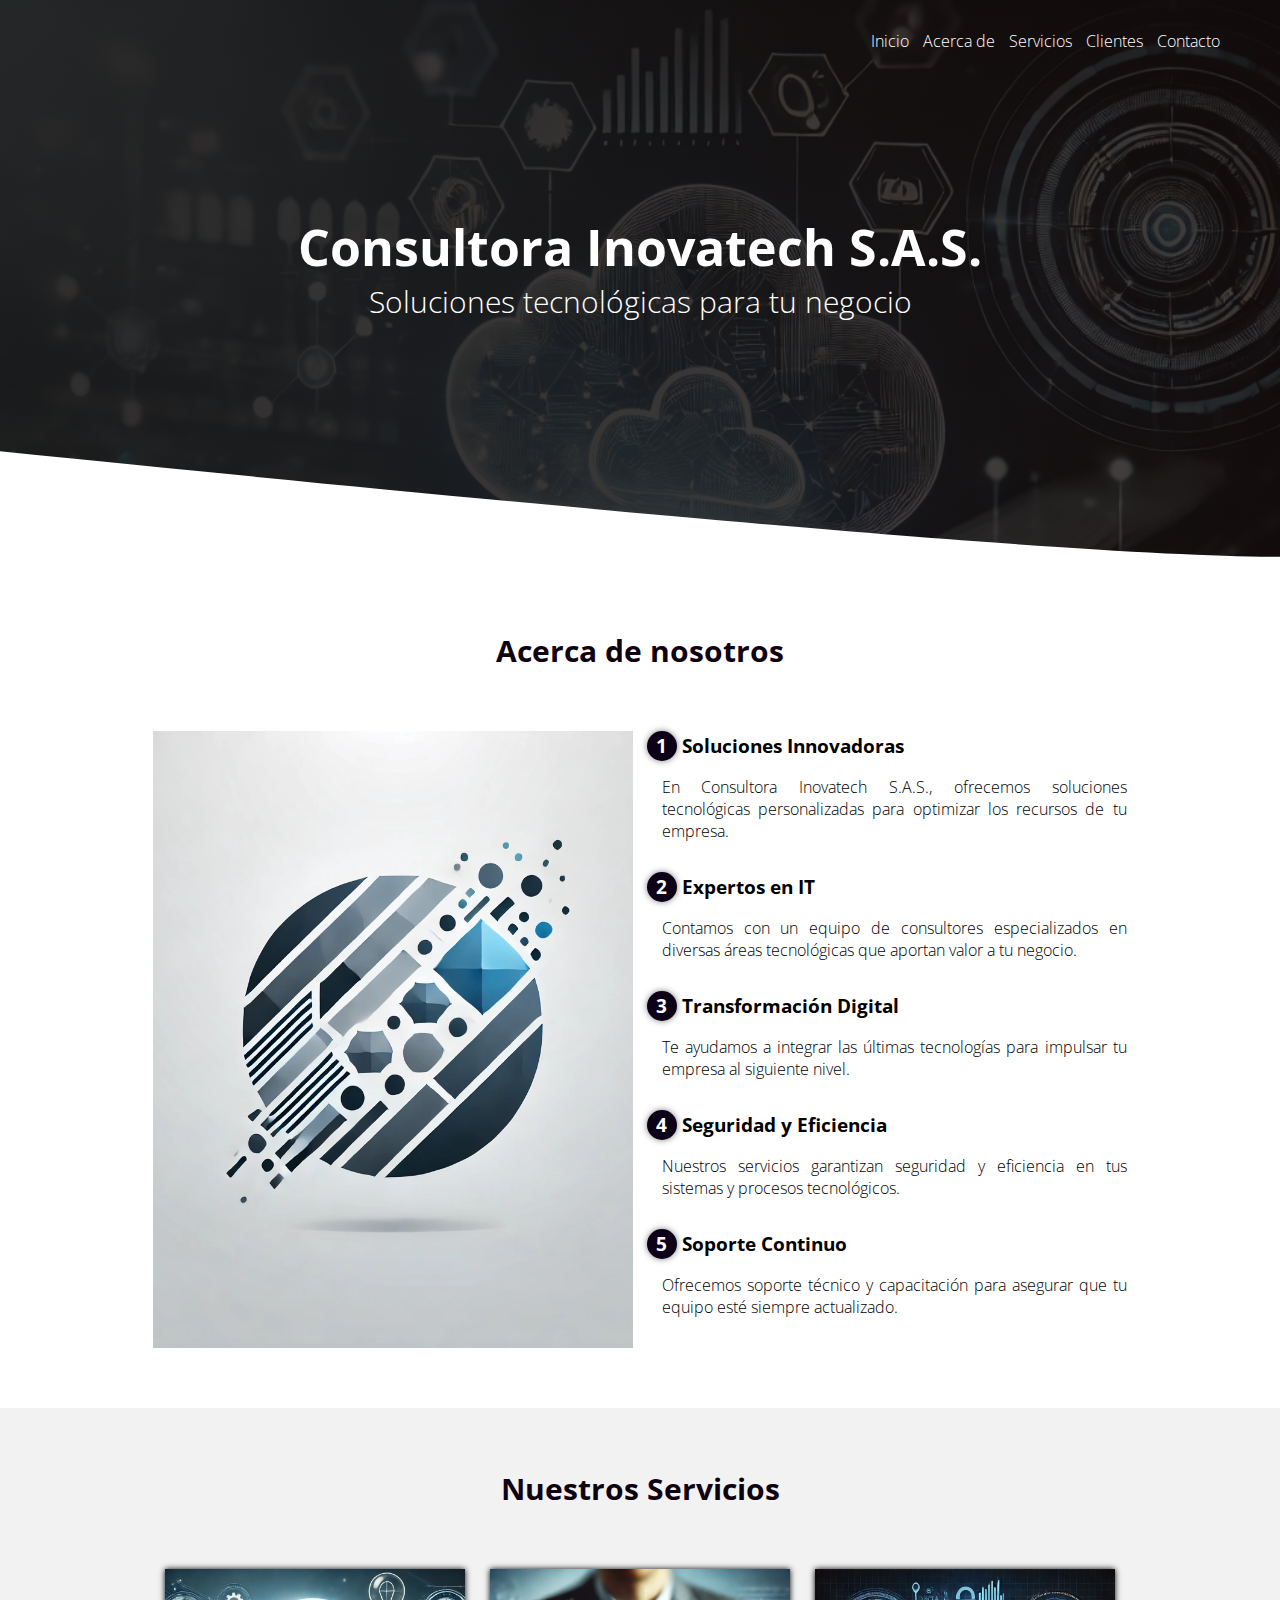
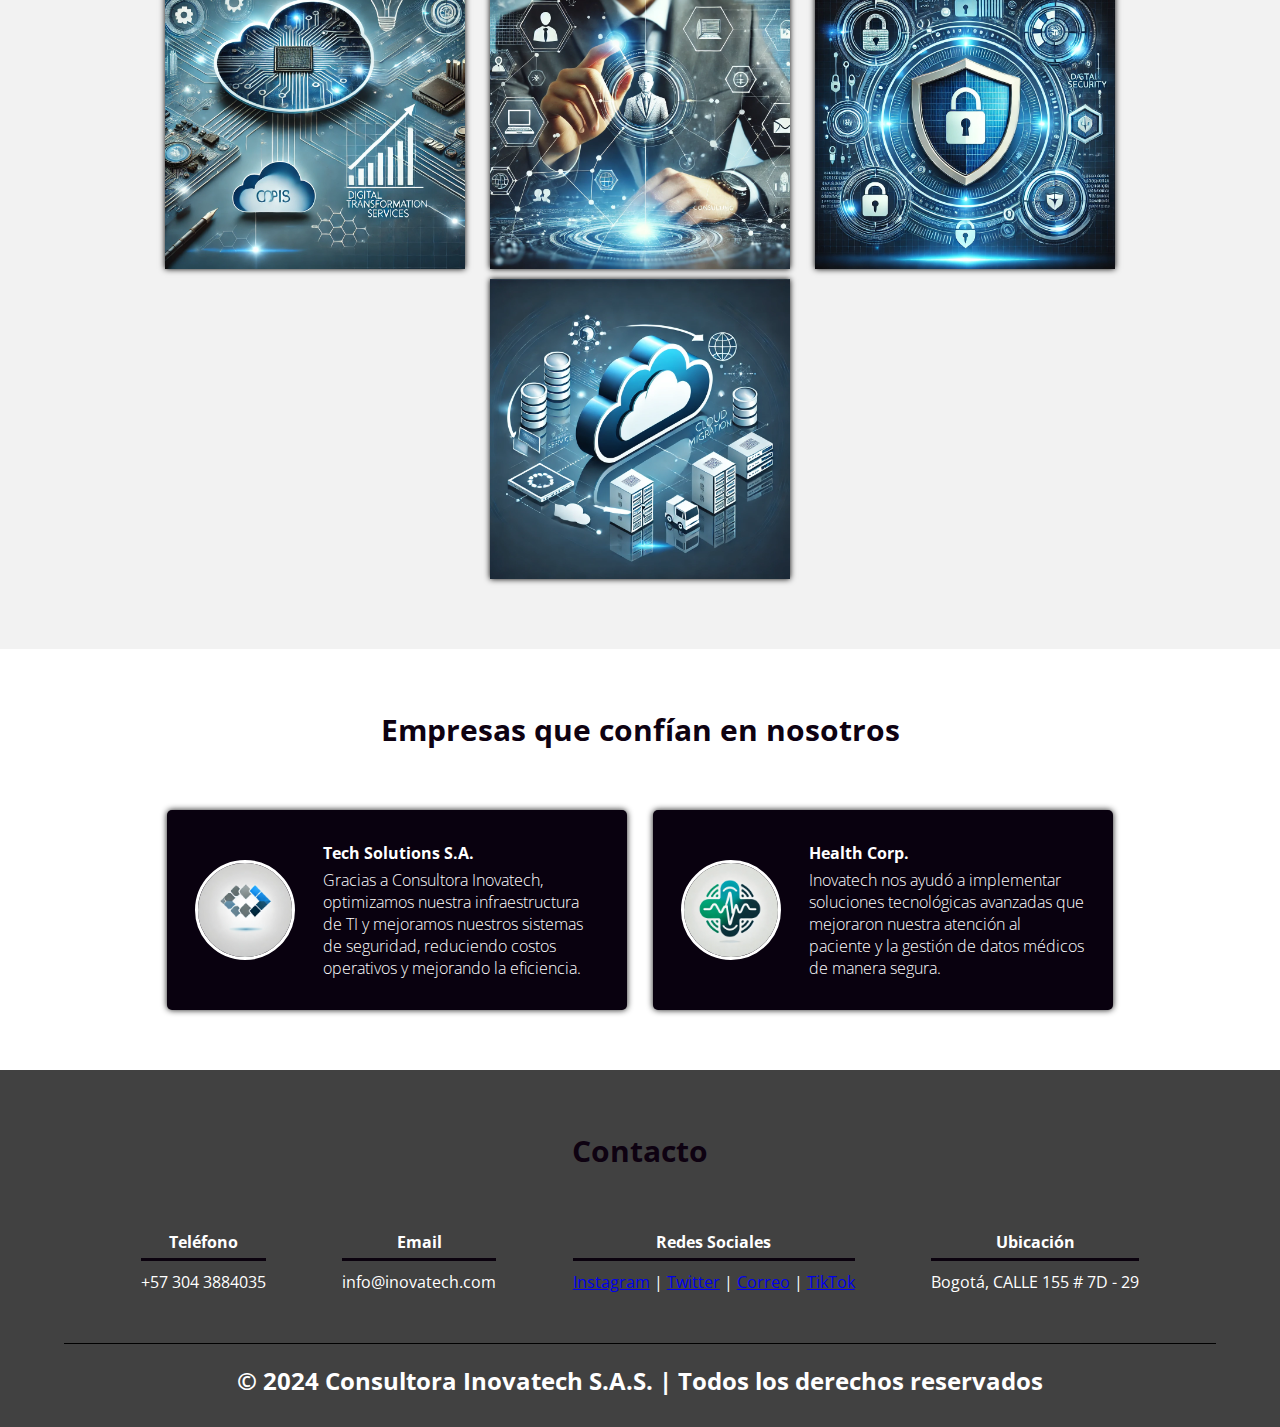
==== commit 8fc7444e: "Update index.html" ====
--- a/index.html
+++ b/index.html
@@ -159,7 +159,12 @@
             </div>
             <div class="content-foo">
                 <h4>Redes Sociales</h4>
-                <p>Tik Tok | InovatecOficial</p>
+                <p>
+                    <a href="https://www.instagram.com/consultora_inovatech" target="_blank">Instagram</a> | 
+                    <a href="https://twitter.com/CInovatech" target="_blank">Twitter</a> | 
+                    <a href="mailto:ConsultoraInovatech@gmail.com" target="_blank">Correo</a> | 
+                    <a href="https://www.tiktok.com/@consultora.inovath_of" target="_blank">TikTok</a>
+                </p>
             </div>
             <div class="content-foo">
                 <h4>Ubicación</h4>
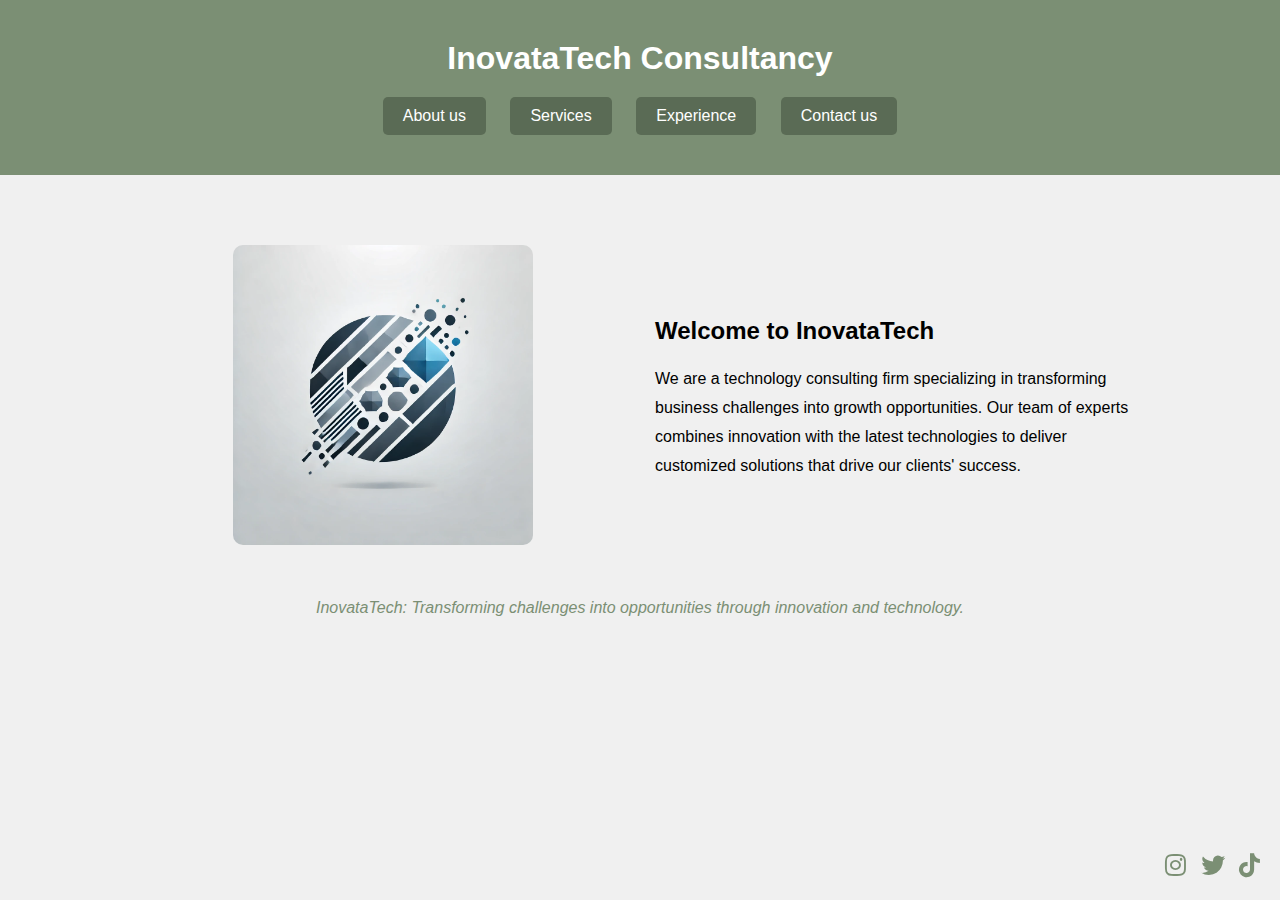
==== commit 243fceba: "Update index.html" ====
--- a/index.html
+++ b/index.html
@@ -1,180 +1,132 @@
 <!DOCTYPE html>
 <html lang="es">
-
 <head>
     <meta charset="UTF-8">
     <meta name="viewport" content="width=device-width, initial-scale=1.0">
-    <meta http-equiv="X-UA-Compatible" content="ie=edge">
-    <title>Consultora Inovatech S.A.S.</title>
-    <link rel="shortcut icon" href="img/Logo.png" type="image/x-icon">
-    <link rel="stylesheet" href="css/estilos.css">
-    <link href="https://fonts.googleapis.com/css?family=Open+Sans:300,400,700,800&display=swap" rel="stylesheet">
+    <title>InovataTech - Consultoría Innovadora</title>
+    <link rel="stylesheet" href="https://cdnjs.cloudflare.com/ajax/libs/font-awesome/6.4.0/css/all.min.css">
+    <style>
+        @keyframes pulse {
+            0% { transform: scale(1); }
+            50% { transform: scale(1.05); }
+            100% { transform: scale(1); }
+        }
+        @keyframes moveTitle {
+            0% { transform: translateX(0); }
+            50% { transform: translateX(20px); }
+            100% { transform: translateX(0); }
+        }
+        body {
+            font-family: Arial, sans-serif;
+            margin: 0;
+            padding: 0;
+            background-color: #f0f0f0;
+        }
+        .container {
+            max-width: 1000px;
+            margin: 0 auto;
+            padding: 20px;
+        }
+        header {
+            background-color: #7B8F74;
+            color: white;
+            text-align: center;
+            padding: 20px 0;
+        }
+        h1 {
+            margin: 0;
+            animation: moveTitle 3s infinite; /* Añadida la animación */
+        }
+        nav {
+            margin-top: 20px;
+        }
+        .btn {
+            display: inline-block;
+            padding: 10px 20px;
+            margin: 0 10px;
+            background-color: #5A6B55;
+            color: white;
+            text-decoration: none;
+            border-radius: 5px;
+            transition: all 0.3s ease;
+        }
+        .btn:hover {
+            background-color: #4A5A46;
+            transform: translateY(-3px);
+            box-shadow: 0 4px 8px rgba(0,0,0,0.2);
+        }
+        .content {
+            display: flex;
+            margin-top: 50px;
+            align-items: center;
+        }
+        .hero-image {
+            flex: 1;
+            text-align: center;
+        }
+        .hero-image img {
+            max-width: 300px;
+            height: auto;
+            border-radius: 10px;
+        }
+        .description {
+            flex: 1;
+            padding-left: 30px;
+        }
+        .description p {
+            line-height: 1.8; /* Aumentado el interlineado */
+        }
+        .slogan {
+            font-style: italic;
+            color: #7B8F74;
+            text-align: center;
+            margin-top: 50px;
+            animation: pulse 2s infinite; /* Añadida la animación */
+        }
+        .social-icons {
+            position: fixed;
+            bottom: 20px;
+            right: 20px;
+        }
+        .social-icons a {
+            color: #7B8F74;
+            font-size: 24px;
+            margin-left: 10px;
+            transition: color 0.3s ease;
+        }
+        .social-icons a:hover {
+            color: #5A6B55;
+        }
+    </style>
 </head>
-
 <body>
     <header>
-        <nav>
-            <a href="#inicio">Inicio</a>
-            <a href="#acerca-de">Acerca de</a>
-            <a href="#servicios">Servicios</a>
-            <a href="#clientes">Clientes</a>
-            <a href="#contacto">Contacto</a>
-        </nav>
-        <section id="inicio" class="textos-header">
-            <h1>Consultora Inovatech S.A.S.</h1>
-            <h2>Soluciones tecnológicas para tu negocio</h2>
-        </section>
-        <div class="wave" style="height: 150px; overflow: hidden;">
-            <svg viewBox="0 0 500 150" preserveAspectRatio="none" style="height: 100%; width: 100%;">
-                <path d="M-25.96,-5.41 C545.71,143.59 567.71,119.91 536.68,62.67 L500.00,150.00 L0.00,150.00 Z" style="stroke: none; fill: #fff;"></path>
-            </svg>
+        <div class="container">
+            <h1>InovataTech Consultancy</h1>
+            <nav>
+                <a href="about.html" class="btn">About us</a>
+                <a href="services.html" class="btn">Services</a>
+                <a href="experience.html" class="btn">Experience</a>
+                <a href="contact.html" class="btn">Contact us</a>
+            </nav>
         </div>
     </header>
-    <main>
-        <section id="acerca-de" class="contenedor sobre-nosotros">
-            <h2 class="titulo">Acerca de nosotros</h2>
-            <div class="contenedor-sobre-nosotros">
-                <img src="img/Logo.png" alt="Equipo Inovatech" class="imagen-about-us">
-                <div class="contenido-textos">
-                    <h3><span>1</span>Soluciones Innovadoras</h3>
-                    <p>En Consultora Inovatech S.A.S., ofrecemos soluciones tecnológicas personalizadas para optimizar los recursos de tu empresa.</p>
-                    <h3><span>2</span>Expertos en IT</h3>
-                    <p>Contamos con un equipo de consultores especializados en diversas áreas tecnológicas que aportan valor a tu negocio.</p>
-                    <h3><span>3</span>Transformación Digital</h3>
-                    <p>Te ayudamos a integrar las últimas tecnologías para impulsar tu empresa al siguiente nivel.</p>
-                    <h3><span>4</span>Seguridad y Eficiencia</h3>
-                    <p>Nuestros servicios garantizan seguridad y eficiencia en tus sistemas y procesos tecnológicos.</p>
-                    <h3><span>5</span>Soporte Continuo</h3>
-                    <p>Ofrecemos soporte técnico y capacitación para asegurar que tu equipo esté siempre actualizado.</p>
-                </div>
+    <main class="container">
+        <div class="content">
+            <div class="hero-image">
+                <img src="img/Logo.png" alt="Logo de InovataTech">
             </div>
-        </section>
-
-        <section id="servicios" class="portafolio">
-            <div class="contenedor">
-                <h2 class="titulo">Nuestros Servicios</h2>
-                <div class="galeria-port">
-                    <div class="imagen-port">
-                        <img src="img/Transformación-Digital.png" alt="Transformación Digital">
-                        <div class="hover-galeria">
-                            <img src="img/icono-servicio.png" alt="">
-                            <p>Transformación Digital</p>
-                        </div>
-                        <div class="servicio-info">
-                            <h3>Transformación Digital</h3>
-                            <p>Ayudamos a las empresas a adoptar tecnologías digitales para mejorar sus procesos y mantenerse competitivas. Nuestros servicios incluyen:</p>
-                            <ul>
-                                <li>Evaluación de madurez digital</li>
-                                <li>Desarrollo de estrategias de transformación</li>
-                                <li>Implementación de nuevas tecnologías</li>
-                                <li>Capacitación y gestión del cambio</li>
-                            </ul>
-                        </div>
-                    </div>
-                    <div class="imagen-port">
-                        <img src="img/Consultoría-IT.png" alt="Consultoría IT">
-                        <div class="hover-galeria">
-                            <img src="img/icono-servicio.png" alt="">
-                            <p>Consultoría IT</p>
-                        </div>
-                        <div class="servicio-info">
-                            <h3>Consultoría IT</h3>
-                            <p>Ofrecemos asesoramiento experto en TI para optimizar sus sistemas. Nuestros servicios incluyen:</p>
-                            <ul>
-                                <li>Auditoría de sistemas y procesos IT</li>
-                                <li>Planificación estratégica de TI</li>
-                                <li>Optimización de infraestructura</li>
-                                <li>Gestión de proyectos tecnológicos</li>
-                            </ul>
-                        </div>
-                    </div>
-                    <div class="imagen-port">
-                        <img src="img/Seguridad-Informática.png" alt="Seguridad Informática">
-                        <div class="hover-galeria">
-                            <img src="img/icono-servicio.png" alt="">
-                            <p>Seguridad Informática</p>
-                        </div>
-                        <div class="servicio-info">
-                            <h3>Seguridad Informática</h3>
-                            <p>Protegemos los activos digitales de su empresa contra amenazas cibernéticas. Nuestros servicios incluyen:</p>
-                            <ul>
-                                <li>Evaluación de vulnerabilidades</li>
-                                <li>Implementación de soluciones de seguridad</li>
-                                <li>Gestión de identidades y accesos</li>
-                                <li>Formación en ciberseguridad</li>
-                            </ul>
-                        </div>
-                    </div>
-                    <div class="imagen-port">
-                        <img src="img/Migración-a-la-Nube.png" alt="Migración a la nube">
-                        <div class="hover-galeria">
-                            <img src="img/icono-servicio.png" alt="">
-                            <p>Migración a la Nube</p>
-                        </div>
-                        <div class="servicio-info">
-                            <h3>Migración a la Nube</h3>
-                            <p>Facilitamos la transición de sus sistemas a entornos cloud. Nuestros servicios incluyen:</p>
-                            <ul>
-                                <li>Análisis y planificación de la migración</li>
-                                <li>Implementación de soluciones cloud</li>
-                                <li>Optimización de costos en la nube</li>
-                                <li>Gestión y monitoreo de entornos cloud</li>
-                            </ul>
-                        </div>
-                    </div>
-                </div>
-            </div>
-        </section>
-
-        <section id="clientes" class="clientes contenedor">
-            <h2 class="titulo">Empresas que confían en nosotros</h2>
-            <div class="cards">
-                <div class="card">
-                    <img src="img/Tech-Solutions-S.A.png" alt="Cliente satisfecho">
-                    <div class="contenido-texto-card">
-                        <h4>Tech Solutions S.A.</h4>
-                        <p>Gracias a Consultora Inovatech, optimizamos nuestra infraestructura de TI y mejoramos nuestros sistemas de seguridad, reduciendo costos operativos y mejorando la eficiencia.</p>
-                    </div>
-                </div>
-                <div class="card">
-                    <img src="img/Health-Corp.png" alt="Cliente satisfecho">
-                    <div class="contenido-texto-card">
-                        <h4>Health Corp.</h4>
-                        <p>Inovatech nos ayudó a implementar soluciones tecnológicas avanzadas que mejoraron nuestra atención al paciente y la gestión de datos médicos de manera segura.</p>
-                    </div>
-                </div>
-            </div>
-        </section>
-    </main>
-    <footer id="contacto">
-        <h2 class="titulo">Contacto</h2>
-        <div class="contenedor-footer">
-            <div class="content-foo">
-                <h4>Teléfono</h4>
-                <p>+57 304 3884035</p>
-            </div>
-            <div class="content-foo">
-                <h4>Email</h4>
-                <p>info@inovatech.com</p>
-            </div>
-            <div class="content-foo">
-                <h4>Redes Sociales</h4>
-                <p>
-                    <a href="https://www.instagram.com/consultora_inovatech" target="_blank">Instagram</a> | 
-                    <a href="https://twitter.com/CInovatech" target="_blank">Twitter</a> | 
-                    <a href="mailto:ConsultoraInovatech@gmail.com" target="_blank">Correo</a> | 
-                    <a href="https://www.tiktok.com/@consultora.inovath_of" target="_blank">TikTok</a>
-                </p>
-            </div>
-            <div class="content-foo">
-                <h4>Ubicación</h4>
-                <p>Bogotá, CALLE 155 # 7D - 29</p>
+            <div class="description">
+                <h2>Welcome to InovataTech</h2>
+                <p>We are a technology consulting firm specializing in transforming business challenges into growth opportunities. Our team of experts combines innovation with the latest technologies to deliver customized solutions that drive our clients' success.</p>
             </div>
         </div>
-        <h2 class="titulo-final">&copy; 2024 Consultora Inovatech S.A.S. | Todos los derechos reservados</h2>
-    </footer>
-
-    <script src="script.js"></script>
+        <p class="slogan">InovataTech: Transforming challenges into opportunities through innovation and technology.</p>
+    </main>
+    <div class="social-icons">
+        <a href="https://www.instagram.com/consultora_inovatech?igsh=djVmaTZwbGt6M2J3" target="_blank"><i class="fab fa-instagram"></i></a>
+        <a href="https://x.com/CInovatech?t=OZeLGRQxvJxzERUnMXr8ug&s=09" target="_blank"><i class="fab fa-twitter"></i></a>
+        <a href="https://www.tiktok.com/@consultora.inovath_of?_t=8peLI1VnYPe&_r=1" target="_blank"><i class="fab fa-tiktok"></i></a>
+    </div>
 </body>
-
 </html>
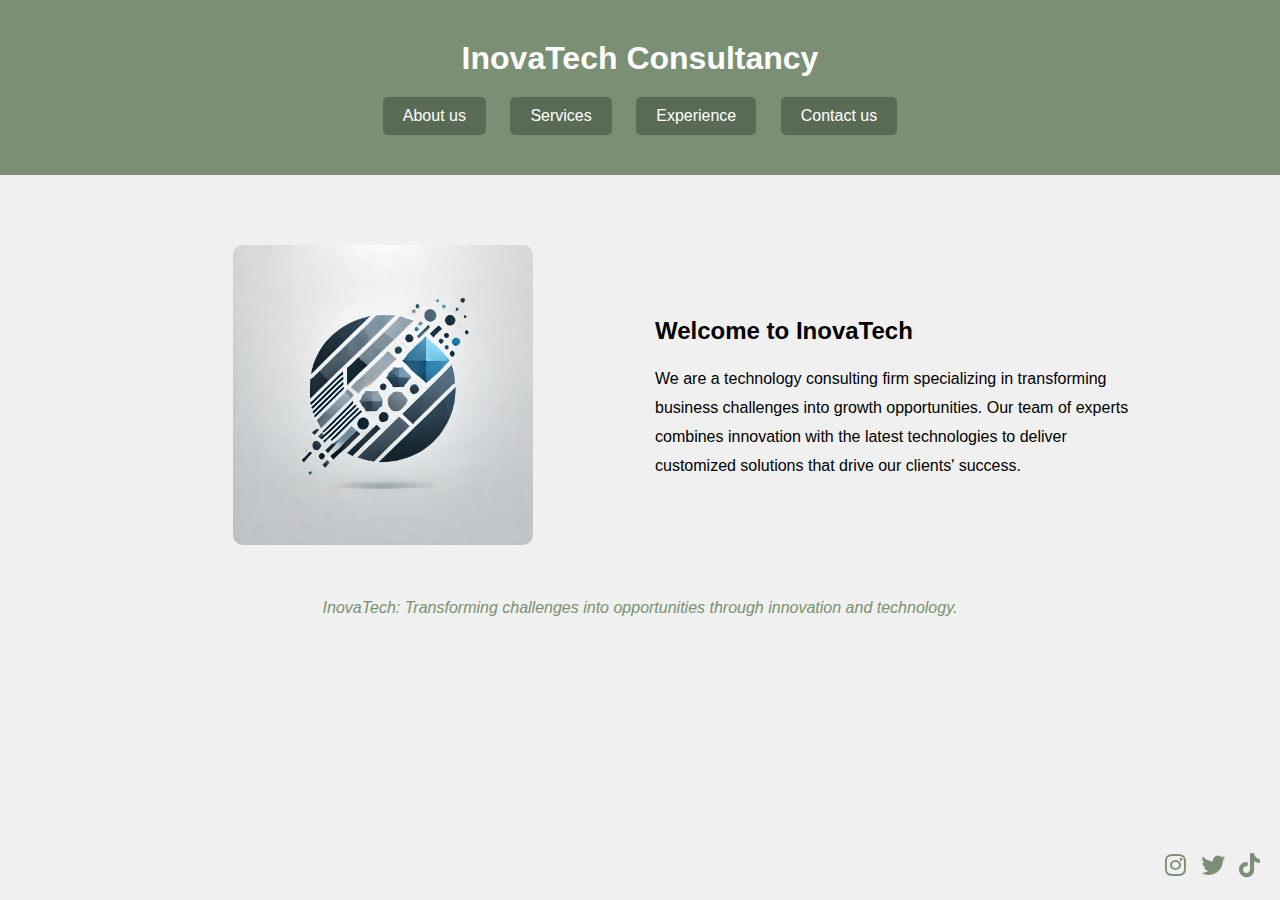
==== commit f7bf69c3: "Update index.html" ====
--- a/index.html
+++ b/index.html
@@ -3,7 +3,7 @@
 <head>
     <meta charset="UTF-8">
     <meta name="viewport" content="width=device-width, initial-scale=1.0">
-    <title>InovataTech - Consultoría Innovadora</title>
+    <title>InovaTech - Innovative Consulting</title>
     <link rel="stylesheet" href="https://cdnjs.cloudflare.com/ajax/libs/font-awesome/6.4.0/css/all.min.css">
     <style>
         @keyframes pulse {
@@ -102,7 +102,7 @@
 <body>
     <header>
         <div class="container">
-            <h1>InovataTech Consultancy</h1>
+            <h1>InovaTech Consultancy</h1>
             <nav>
                 <a href="about.html" class="btn">About us</a>
                 <a href="services.html" class="btn">Services</a>
@@ -114,14 +114,14 @@
     <main class="container">
         <div class="content">
             <div class="hero-image">
-                <img src="img/Logo.png" alt="Logo de InovataTech">
+                <img src="img/Logo.png" alt="Logo de InovaTech">
             </div>
             <div class="description">
-                <h2>Welcome to InovataTech</h2>
+                <h2>Welcome to InovaTech</h2>
                 <p>We are a technology consulting firm specializing in transforming business challenges into growth opportunities. Our team of experts combines innovation with the latest technologies to deliver customized solutions that drive our clients' success.</p>
             </div>
         </div>
-        <p class="slogan">InovataTech: Transforming challenges into opportunities through innovation and technology.</p>
+        <p class="slogan">InovaTech: Transforming challenges into opportunities through innovation and technology.</p>
     </main>
     <div class="social-icons">
         <a href="https://www.instagram.com/consultora_inovatech?igsh=djVmaTZwbGt6M2J3" target="_blank"><i class="fab fa-instagram"></i></a>
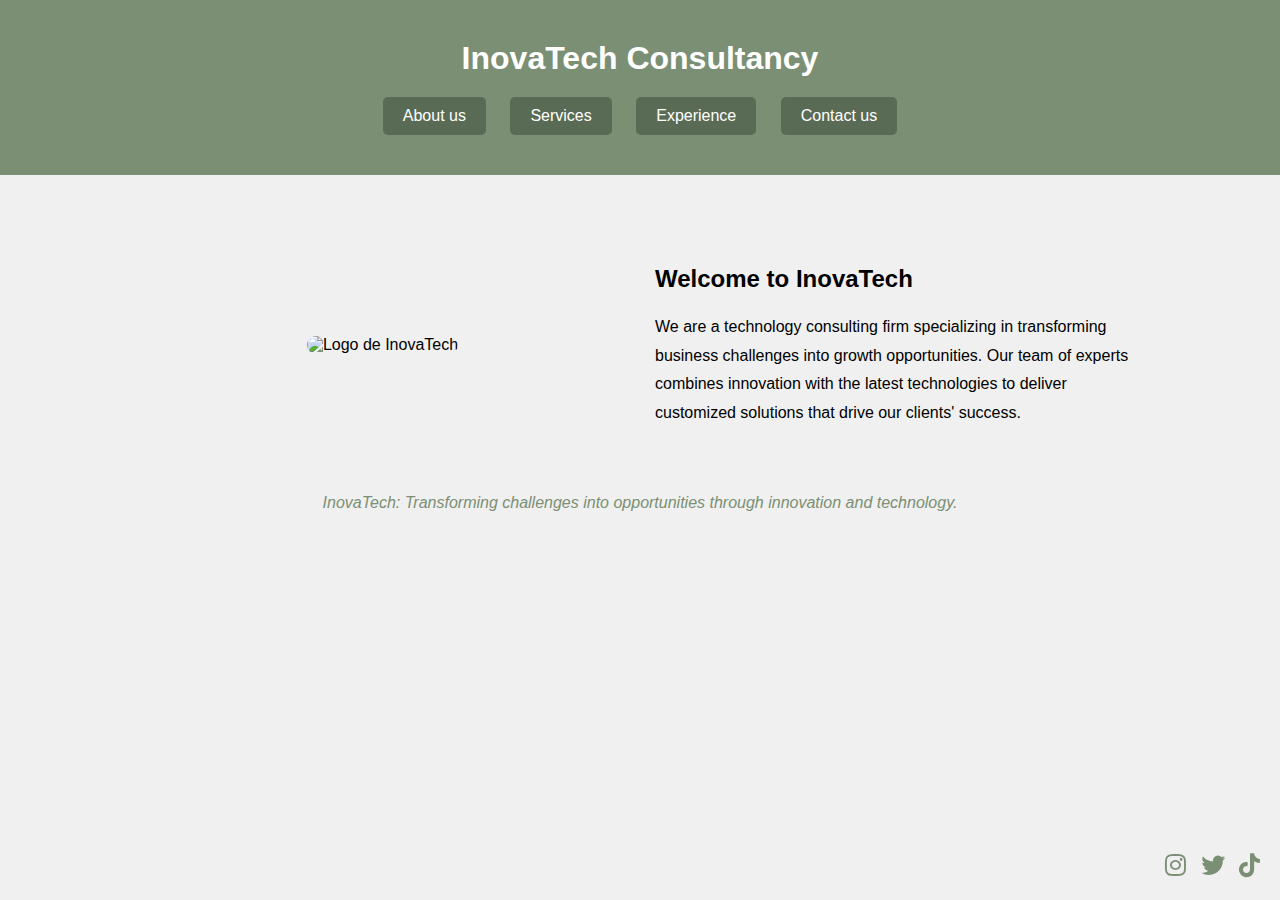
==== commit 243ad3bd: "Add files via upload" ====
--- a/index.html
+++ b/index.html
@@ -97,24 +97,52 @@
         .social-icons a:hover {
             color: #5A6B55;
         }
+        .container {
+    max-width: 1000px;
+    margin: 0 auto;
+    padding: 20px;
+}
+
+nav {
+    margin-top: 20px;
+}
+
+.btn {
+    display: inline-block;
+    padding: 10px 20px;
+    margin: 0 10px;
+    background-color: #5A6B55;
+    color: white;
+    text-decoration: none;
+    border-radius: 5px;
+    transition: all 0.3s ease;
+}
+
+.btn:hover {
+    background-color: #4A5A46;
+    transform: translateY(-3px);
+    box-shadow: 0 4px 8px rgba(0,0,0,0.2);
+}
+
     </style>
 </head>
 <body>
-    <header>
-        <div class="container">
-            <h1>InovaTech Consultancy</h1>
-            <nav>
-                <a href="about.html" class="btn">About us</a>
-                <a href="services.html" class="btn">Services</a>
-                <a href="experience.html" class="btn">Experience</a>
-                <a href="contact.html" class="btn">Contact us</a>
-            </nav>
-        </div>
-    </header>
+   <header>
+    <div class="container">
+        <h1>InovaTech Consultancy</h1>
+        <nav>
+            <a href="about.html" class="btn">About us</a>
+            <a href="services.html" class="btn">Services</a>
+            <a href="experience.html" class="btn">Experience</a>
+            <a href="contact.html" class="btn">Contact us</a>
+        </nav>
+    </div>
+</header>
+
     <main class="container">
         <div class="content">
             <div class="hero-image">
-                <img src="img/Logo.png" alt="Logo de InovaTech">
+                <img src="img/InovatechLogo.png" alt="Logo de InovaTech">
             </div>
             <div class="description">
                 <h2>Welcome to InovaTech</h2>
